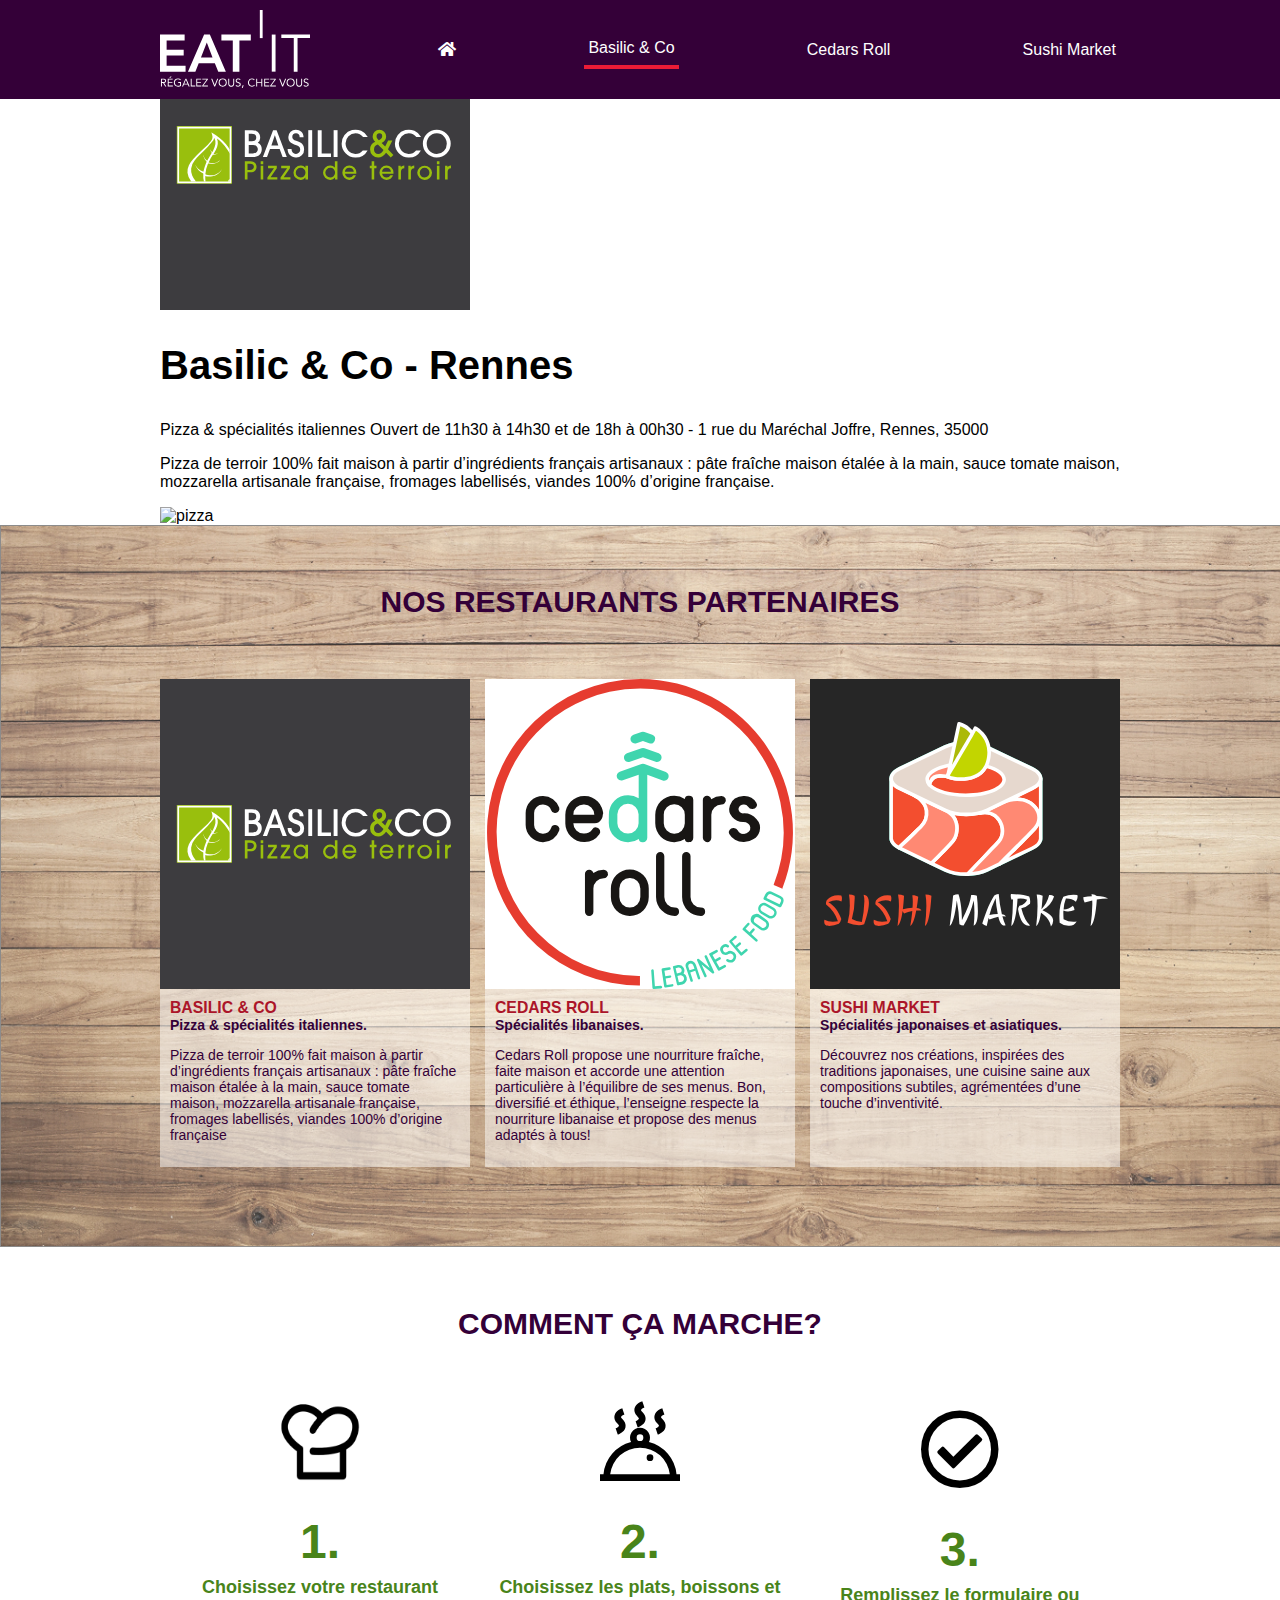
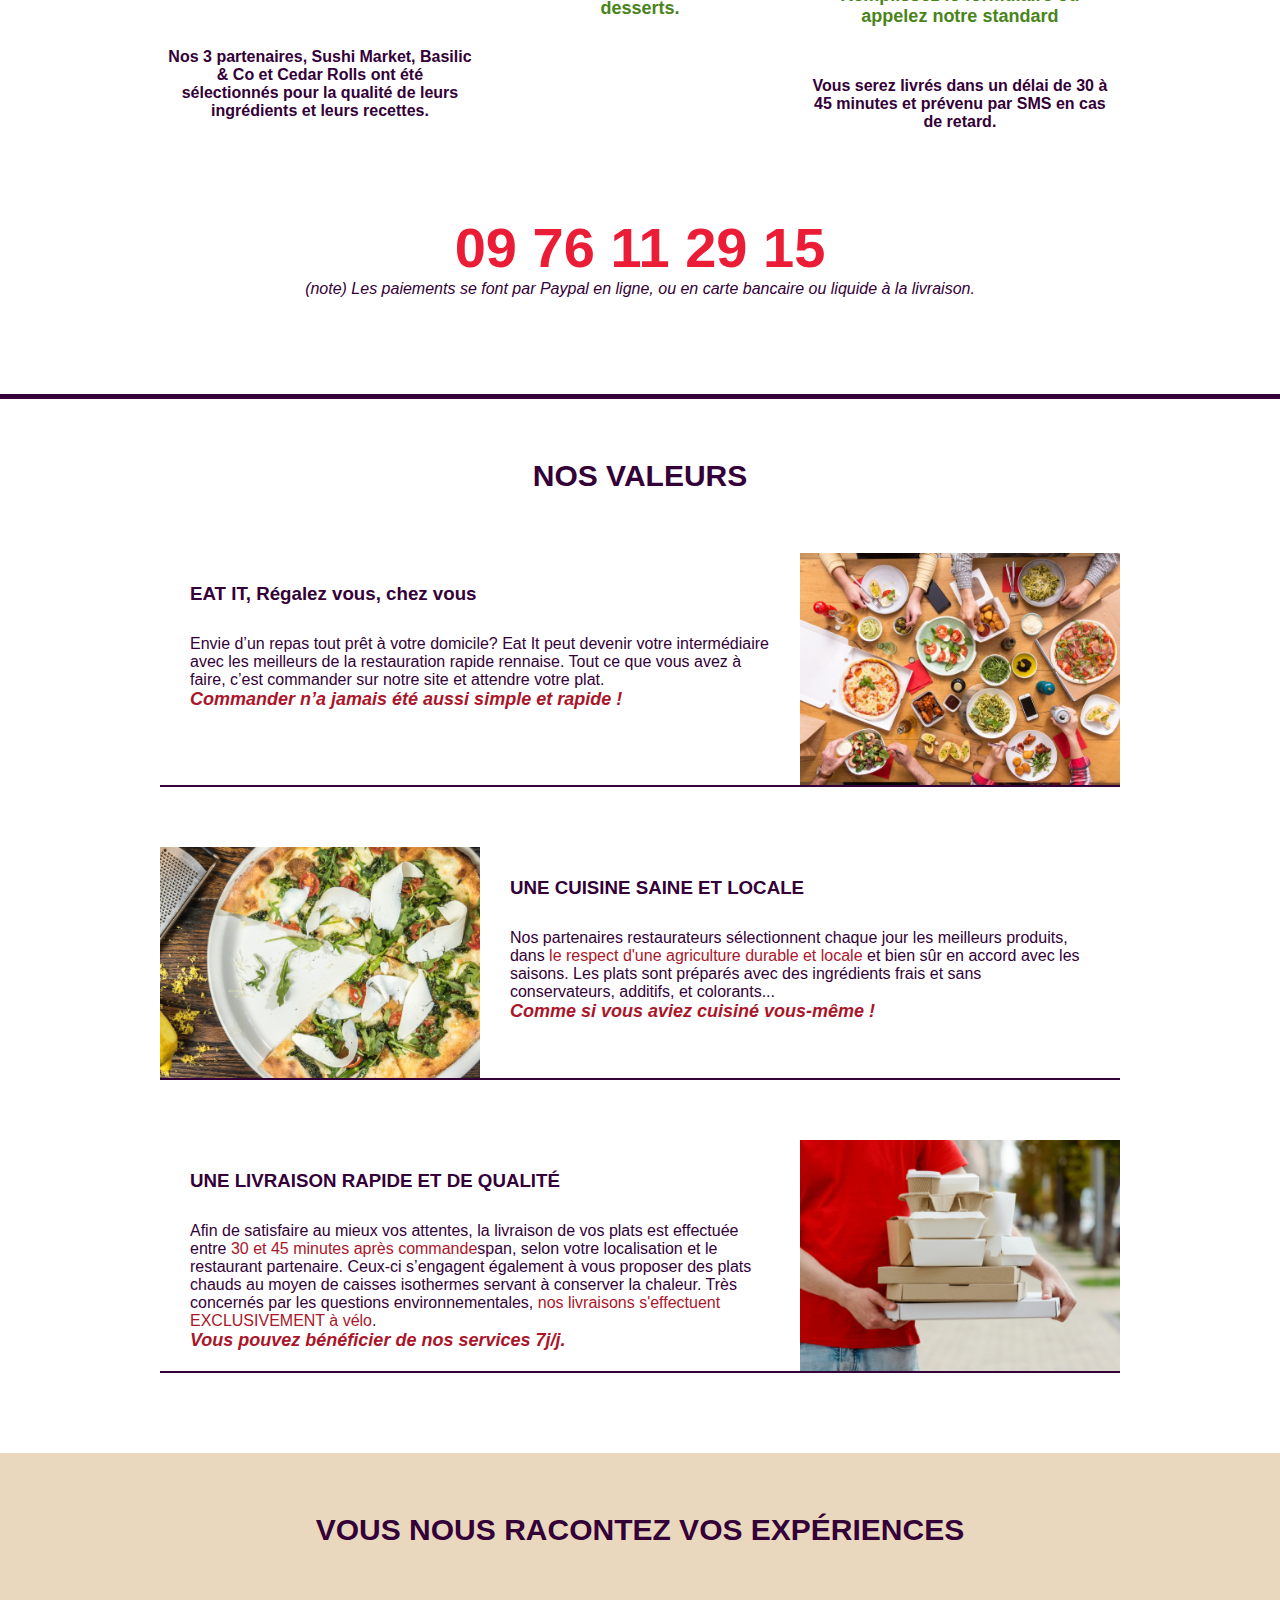
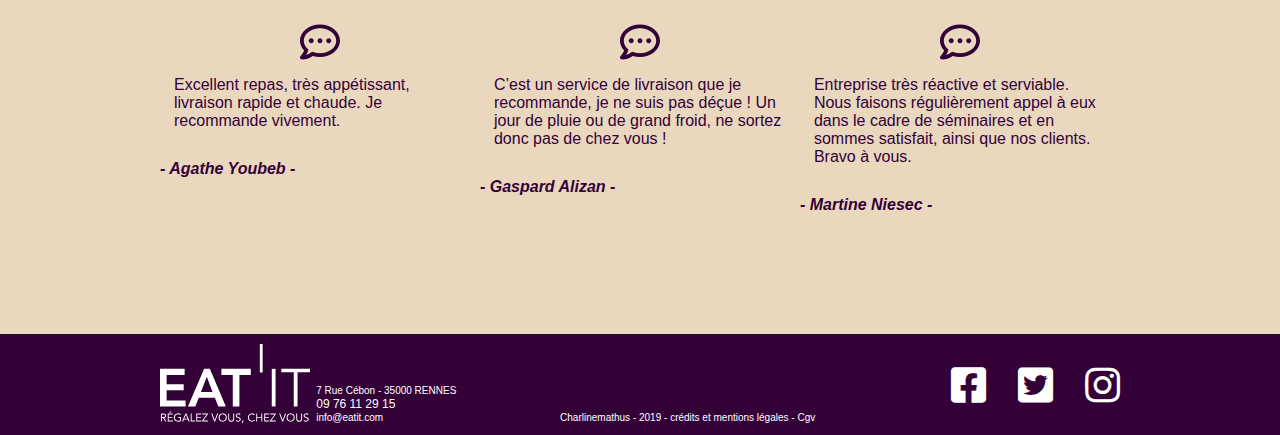
==== resto1.html @ 23b6b233 "début intégration page resto1" ====
<!DOCTYPE html>
<html lang="fr">
<head>
  <meta charset="UTF-8">
  <meta name="viewport" content="width=device-width, initial-scale=1.0">
  <meta http-equiv="X-UA-Compatible" content="ie=edge">
  <link rel="stylesheet" href="css/styles.css">
  <link rel="stylesheet" href="https://use.fontawesome.com/releases/v5.8.1/css/all.css">
  <title>Basilic & Co</title>
</head>

<body>
  <!-- HEADER ================================================================================================================-->
  <header class="page_header">

    <!-- navigation principale -------------------------------------------------------------------------------------------------->
    <nav class="main_nav"> 

        <ul class="container">
          <li><div class="logo_navbar"><a href="index.html" class="logo_header"><img src="images/logo_white.svg" alt="logo_eat_it"></a></div></li>
          <li><a href="index.html"><i class="fas fa-home fa-1x"></i></a></li>
          <li><a href="resto1.html" class="active">Basilic & Co</a></li>
          <li><a href="resto2.html">Cedars Roll</a></li>
          <li><a href="resto3.html">Sushi Market</a></li>
        </ul>
      
    </nav><!-- /main_nav -->

    <!-- slider ----------------------------------------------------------------------------------------------------------------->
    <section class="resto">

        <div class="container">
            
          <article class="presentation_resto">
            <div class="resto_title">
              <div class="resto_logo"><img src="images/logo_bCo.svg" alt="logo Basilic & Co"></div>
              <h2>Basilic & Co - Rennes</h2>
            </div>

            <div class="notation">
              
            </div>

            <div class="resto_txt">
              <p>Pizza & spécialités italiennes 
                  Ouvert de 11h30 à 14h30 et de 18h à 00h30 -
                  1 rue du Maréchal Joffre, Rennes, 35000
              </p>

              <p>Pizza de terroir 100% fait maison à partir d’ingrédients français artisanaux : 
                pâte fraîche maison étalée à la main, sauce tomate maison, mozzarella artisanale française, 
                fromages labellisés, viandes 100% d’origine française.
              </p>
            </div>
          </article>


          <div class="resto_img">
            <img src="images/resto1.jpg" alt="pizza">
          </div><!--/resto_img-->


        </div><!--/container-->

    </section><!--/slider-->

  </header><!--/page_header-->


  <!-- MAIN =====================================================================================================================-->
  <main>


    <!-- nos restaurants partenaires ------------------------------------------------------------------------------------------->
    <section class="partenaires">

      <div class="container">
        <h1>Nos restaurants partenaires</h1>

        <div class="partenaires_list">
          <div class="resto bCo"><!-- BasilicCo -->
            <div class="logo logo_bCo"><a href="resto1.html"><img src="images/logo_bCo.svg" alt="logo BasilicCo" title="Découvrez Basilic & Co"></div></a> <!-- je crée une div qui contient l'image du logo car img en svg, donc pas de dimensions propores à elle / image cliquable lien vers page resto -->
            <div class="txt">
              <a href="resto1.html">Basilic & Co</a>
              <p>Pizza & spécialités italiennes.</p>
              <p>Pizza de terroir 100% fait maison à partir d’ingrédients français artisanaux : pâte fraîche maison étalée à la main, sauce tomate maison, mozzarella artisanale française, fromages labellisés, viandes 100% d’origine française</p>
            </div><!--/txt-->
          </div><!--/bCo-->
          

          <div class="resto cRoll"><!-- Cedar Rolls -->
            <div class="logo logo_cRoll"><a href="resto2.html"><img src="images/logo_cRoll.svg" alt="logo Cedar Roll" title="Découvrez Cedars Roll" widht="310" height="310"></div></a> <!-- je force l'image a une taille car elle est un tout petit peu plus petite -->
            <div class="txt">
              <a href="resto2.html">Cedars Roll</a>
              <p>Spécialités libanaises.</p>
              <p>Cedars Roll propose une nourriture fraîche, faite maison et accorde une attention particulière à l’équilibre de ses menus. Bon, diversifié et éthique, l’enseigne respecte la nourriture libanaise et propose des menus adaptés à tous!</p>
            </div><!--/txt-->
          </div><!--/cRoll-->
          

          <div class="resto sMarket"><!-- Sushi Market -->
            <div class="logo logo_sMarket"><a href="resto3.html"><img src="images/logo_sMarket.svg" alt="logo Sushi Market" title="Découvrez Sushi Market"></div></a>
            <div class="txt">
              <a href="resto3.html">Sushi Market</a>
              <p>Spécialités japonaises et asiatiques.</p>
              <p>Découvrez nos créations, inspirées des traditions japonaises, une cuisine saine aux compositions subtiles, agrémentées d’une touche d’inventivité.</p>
            </div><!--/txt-->
          </div><!--/sMarket-->

        </div><!--/partenaires_list-->

      </div><!--/container-->
    </section><!--/partenaires-->


    <!-- Procédure commande ---------------------------------------------------------------------------------------------------->
    <section class="process">

      <div class="container">
        <h1>Comment ça marche?</h1>

        <div class="etape_process">
          <div class="etape"><!-- étape 1 -->
              <img src="images/choix_resto.png">
              <p>1.</p> 
              <p>Choisissez votre restaurant</p>
              <p>Nos 3 partenaires, Sushi Market, Basilic & Co et Cedar Rolls ont été sélectionnés pour la qualité 
                de leurs ingrédients et leurs recettes.
              </p>
          </div>

          <div class="etape"><!-- étape 2 -->
            <div class="icone_repas"><img src="images/choix_repas.svg"></div> <!-- je crée une div pour y insérer l'icone car .svg et donc pas de dimension -->
            <p>2.</p> 
            <p>Choisissez les plats, boissons et desserts.</p>
          </div>

          <div class="etape"><!-- étape 3 -->
            <i class="far fa-check-circle fa-5x"></i> <!-- insertion d'une icone (grossie 4x) depuis le site font awsome -->
            <p>3.</p> 
            <p>Remplissez le formulaire ou appelez notre standard</p>
            <p>Vous serez livrés dans un délai de 30 à 45 minutes et prévenu par SMS en cas de retard.</p>
          </div>
        </div><!--/etape_process-->

        <h2>09 76 11 29 15</h2>
        <p class="note">(note) Les paiements se font par Paypal en ligne, ou en carte bancaire ou liquide à la livraison.</p>

      </div><!--/container-->
    </section><!--/process-->


  <!-- présentation de nos valeurs ---------------------------------------------------------------------------------------------->
  <section class="presentation container">

      <h1>Nos Valeurs</h1>

      <article class="valeur">
        <div class="txt">
          <h3>Eat it, <span>Régalez vous, chez vous</span></h3>
          <p><span class="color"></span>Envie d’un repas tout prêt à votre domicile?</span>
            Eat It peut devenir votre intermédiaire avec les meilleurs de la restauration rapide rennaise. 
            Tout ce que vous avez à faire, c’est commander sur notre site et attendre votre plat.
          </p>
          
          <p class="color italic">Commander n’a jamais été aussi simple et rapide !</p>
        </div>
        <img src="images/img_valeur1.jpg" alt="repas entre amis">
      </article><!-- /valeur -->

      <article class="valeur">
        <img src="images/img_valeur2.jpg" alt="pizza">
        <div class="txt">
          <h3>Une cuisine saine et locale</h3>
          <p>Nos partenaires restaurateurs sélectionnent chaque jour les meilleurs produits, dans <span class="color">le respect 
            d'une agriculture durable et locale</span> et bien sûr en accord avec les saisons.
            Les plats sont préparés avec des <span clas="color">ingrédients frais et sans conservateurs</span>, additifs, et colorants... 
          </p>
          
          <p class="color italic">Comme si vous aviez cuisiné vous-même !</p>
        </div>
      </article><!--/valeur -->

      <article class="valeur">
        <div class="txt">
          <h3>Une livraison rapide et de qualité</h3>
          <p>Afin de satisfaire au mieux vos attentes, la livraison de vos plats est effectuée entre <span class="color">30 et 45 minutes 
            après commande</span>span, selon votre localisation et le restaurant partenaire. Ceux-ci s’engagent également à vous 
            proposer des plats chauds au moyen de caisses isothermes servant à conserver la chaleur.
            Très concernés par les questions environnementales, <span class="color">nos livraisons s'effectuent EXCLUSIVEMENT à vélo</span>.
          </p>

          <p class="color italic">Vous pouvez bénéficier de nos services 7j/j.</p>
        </div>
        <img src="images/img_valeur3.jpg" alt="livreur">
      </article><!--/valeur -->

    </section><!--/presentation -->


    <!-- témoignages -------------------------------------------------------------------------------------------------------------->
    <section class="temoignages">

      <div class="container">
        <h1>Vous nous racontez vos expériences</h1>

        <article class="temoignages_article">
            <blockquote>
              <div class="icone_bulle"></div>
              <p>Excellent repas, très appétissant, livraison rapide et chaude. Je recommande vivement.</p>
              <cite>- Agathe Youbeb -</cite>
            </blockquote>
    
            <blockquote>
              <div class="icone_bulle"></div>
              <p>C’est un service de livraison que je recommande, je ne suis pas déçue ! Un jour de pluie 
                ou de grand froid, ne sortez donc pas de chez vous !</p>
              <cite> - Gaspard Alizan -</cite>
            </blockquote>
            
            <blockquote>
              <div class="icone_bulle"></div>
              <p>Entreprise très réactive et serviable. Nous faisons régulièrement appel à eux dans le cadre 
                de séminaires et en sommes satisfait, ainsi que nos clients. Bravo à vous.</p>
              <cite>- Martine Niesec -</cite>
            </blockquote>
        </article><!--/temoignages_article -->

      </div><!--/container-->  
    </section><!--/temoignages -->

  </main>


  <!-- FOOTER =====================================================================================================================-->
  <footer class="page_footer">
    <div class="container">
    
        <div class="footer_logo">
          <div class="logo_navbar"><a href="index.html" class="logo_footer"><img src="images/logo_white.svg" alt="logo_eat_it"></a></div>
          <div class="logo_txt">
            <p>7 Rue Cébon - 35000 RENNES</p>
            <p>09 76 11 29 15</p>
            <p>info@eatit.com</p>
          </div>
        </div>
  
        <p>Charlinemathus - 2019 - <a>crédits</a> et <a>mentions légales</a> - <a>Cgv</a></p>

        <nav class="footer_nav">
          <ul>
            <li><a href="#" target="blank" class="btn_rs bnt_fb" title="notre page Facebook">Facebook<i class="fab fa-facebook-square fa-2x"></i></a></li>
            <li><a href="#" target="blank" class="btn_rs bnt_tw" title="notre page Twitter">Twitter<i class="fab fa-twitter-square fa-2x"></i></a></li>
            <li><a href="#" target="blank" class="btn_rs bnt_inst" title="notre page Insta">Instagram<i class="fab fa-instagram fa-2x"></i></a></li>
          </ul>
        </nav><!--/footer_nav -->
      
    </div><!--/container-->
  </footer>

  
</body>
</html>
---- css/styles.css ----
/* -------------------------------- FEUILLE DE STYLE --------------------------------- */



/* COMMON ============================================================================================================================ */
*{ 
  box-sizing: border-box; /* pour tous les selecteurs, je veux que la taille de mes boites comprennent la bordure ET le padding -> car sinon, le padding s'AJOUTE à la taille initiale de boite */
}


body {
  margin: 0; /* j'enlève toutes les marges que le navigateur peut me mettre par défaut */
  font-family: 'Trebuchet MS', sans-serif;
}


.container {
  width: 960px;
  margin: 0 auto;
}


h1, h3 {
  text-transform: uppercase;
  color: #340038;
}


h1 {
margin-top: 0;
font-size: 1.875rem; /* 16px <=> 1rem */
text-align: center;
margin-bottom: 60px;
}


h2 {
  font-size: 2.5rem;
  font-weight: bold;
}


a
{
  display: inline-block;
  text-decoration: none;
  cursor: pointer;
}


img {
  display:block;
}


ul {
  list-style: none;
  margin: 0;
  padding: 0;
}




/* HEADER ============================================================================================================================ */
header {
  display: flex;
  flex-direction: column;
}


/* main_nav --------------------------------------------------------------------------------------*/

.main_nav {
  padding: 10px 0; /* padding de 30 en haut et en bas et 0 à gauche et droite */
  background-color: #340038;
  position: fixed; /* navbar fixe au scroll vertical */
  top:0; /* position de la fixation de la navbar, en haut */
  width: 100%; /* prend toute la largeur disponible */
  z-index: 100; /* je veux m'assurer que les autres éléments passent bien "dessous" */
  
}


.main_nav .container {
  display:flex;
  justify-content: space-between;
  align-items: center;
}

.main_nav ul {
  display: flex;
}


.main_nav ul a {
  display: inline-block;
  padding: 0.5rem 0.25rem; /* permet d'augmenter la zone de réaction pour le clic-utilisateur */
  font-size: 1rem;
  color: #ffffff;
}


.logo_navbar a.logo_header {
  margin-left: 0px;
}


.main_nav ul a.active, .main_nav ul a:hover { /* état de bouton actif de la page puis au survol */
  border-bottom: 4px solid #EB1C36; 
}


.logo_navbar a.logo_header:hover {
  border-bottom: 0;
}


.main_nav .logo_navbar { /* je donne une dimension à ma div pour accueillir le logo en .svg */
  width: 150px;
  height: 79px;
}


.main_nav .logo_navbar a {
  padding: 0;
}


.fas fa-home {  /* import de l'icone "home" depuis site front awsome */
  color: #ffffff;
}


/* slider --------------------------------------------------------------------------------------------------*/

.slide {
  position: relative; 
  
}


.slide_img img { 
  width: 100%; /* on demande à l'image de s'étendre dans sa boite */
} 


.slide_title {
  position: absolute; /* je fais passer mon texte SUR l'image contenu dans le .slide */
  top: 250px;
  width: 100%;
}


.slide_title h1 {
  margin-bottom: 0;
  font-size: 2.2em;
  color: #EB1C36;
}


.slide_title .title {
  width: 50%;
  background: #ffffff;
  margin-left: auto;
  padding: 4.43rem 6.875rem;
}


/* section nos partenaires -------------------------------------------------------------------------------- */ 

.partenaires {
  background: url(../images/bg_resto.jpg) no-repeat;
  background-size: cover;
  padding-top: 60px;
  padding-bottom: 80px;
}


.partenaires .partenaires_list {
  display: flex;
  justify-content: space-between;
}


.partenaires .resto {
  display: flex;
  flex-direction: column;
}


.partenaires .logo_cRoll {
  background-color: #ffffff;
  text-align: center;
}


.partenaires .logo { /* je donne une dimension aux div qui accueillent les logo en .svg */
  width: 310px;
  height: 310px;
}


.partenaires .txt {
  background-color: #ffffff80;
  width: 310px;
  padding: 10px;
  color: #340038;
  font-size: 0.875em;
  flex-grow: 1;
}


.partenaires .txt a {
  text-transform: uppercase;
  color: #AB1529;
  font-weight: bold;
  font-size: 1.125em;
}


.partenaires .txt p:nth-of-type(1) {
  margin-top: 0;
  font-weight: bold;
}



/* Procédure de commande ---------------------------------------------------------------------------------- */

.process {
  padding-top: 60px;
  padding-bottom: 80px;
  text-align: center;
  border-bottom: 5px solid #340038;
}


.etape {
  flex-basis: 33.33%;
  display: flex;
  flex-direction: column;
  align-items: center;
}


.etape:nth-of-type(3) {
  padding-top: 0.5rem;
}


.etape_process {
  display: flex;
}


.etape img { /* je donne une dimension aux div qui accueillent les icones de process */
  width: 80px;
  height: 80px;
}


.etape p {
  font-weight: bold;
  color: #49841A;
  padding: 0.5rem;
  text-align: center;
}


.etape p:nth-of-type(1) {
  margin-top: 25px;
  margin-bottom:0;
  padding-bottom:0;
  font-size: 3em;
}


.etape p:nth-of-type(2) {
  margin-top:0;
  font-size: 1.125em;
}


.etape p:nth-of-type(3) {
  font-size: 1em;
  color: #340038;
}
  

.process h2 {
  font-size: 3.5em;
  color: #EB1C36;
  margin-top: 60px;
  margin-bottom: 0;
}

.process .note {
  margin-top: 0;
  font-style: italic;
  color:#340038;
}


/* section présentation ------------------------------------------------------------------------------------ */

.presentation {
  padding-top: 60px;
  padding-bottom: 80px;
}


.presentation article {
  display:flex;
  border-bottom: 2px solid #340038;
  margin-top: 60px;
}


.presentation article img {
  width: 33.33%;
}


.presentation article p , .presentation article h3 {
  padding: 1.875rem 1.875rem 0 1.875rem;
  color: #340038;
  margin: 0;
}


.presentation article p:nth-of-type(2) {
  padding-top: 0;
}


.presentation h3 span {
  text-transform: initial;
}


.presentation .valeur .color {
  color: #AB1529;
}


.presentation .valeur .italic {
  font-size: 1.125em;
  font-style: italic;
  font-weight: bold;
}


/* section temoignages ---------------------------------------------------------------------------------------- */

.temoignages {
  background-color: #E9D8BE;
  padding-top: 60px;
  padding-bottom: 120px;
}


.temoignages h1 {
  margin-bottom: 75px;
}


.temoignages .temoignages_article {
  display: flex;
}


.temoignages blockquote {
  flex-basis: 33.33%;
  margin: 0;
  color: #340038;
}


.temoignages_article p {
  margin-top: 0;
  padding: 0.875rem;
}


.temoignages cite {
  font-style: italic;
  font-weight: bold;
}


.icone_bulle { /* je donne une dimension à mes div qui accueillent les icones */
  width: 40px;
  height: 40px;
  background-image: url(../images/icone_bulle.svg);
  margin: 0 auto;
}


/* FOOTER =========================================================================================================================-- */

.page_footer {
  background-color: #340038;
  width: 100%;
  padding-top: 10px;
  padding-bottom: 10px;
}


.page_footer .container {
  display:flex;
  justify-content: space-between;
  align-items: center;
  color: #ffffff;
  font-size: 0.625em;
}


.footer_logo {
  display: flex;
  align-items: flex-end;
}


.logo_txt {
  padding-left: 0.625em;
}


.logo_txt p:nth-of-type(1) {
  margin-bottom: 0.075rem;
}

.logo_txt p:nth-of-type(2) {
  font-size: 1.2em;
  margin-top: 0.075rem;
  margin-bottom: 0.075rem;
}


.footer_nav {
  display: flex;
}


.page_footer .container p{
  margin-bottom: 0.075rem;
  margin-top: auto;
}


.footer_nav ul {
  display: flex;
  justify-content: space-between;
}


.footer_nav ul a {
  font-size: 0;
  color: #340038;
}

.footer_nav ul i{
  font-size: 2.5rem;
  color: #ffffff;
  margin-left: 2rem;
}
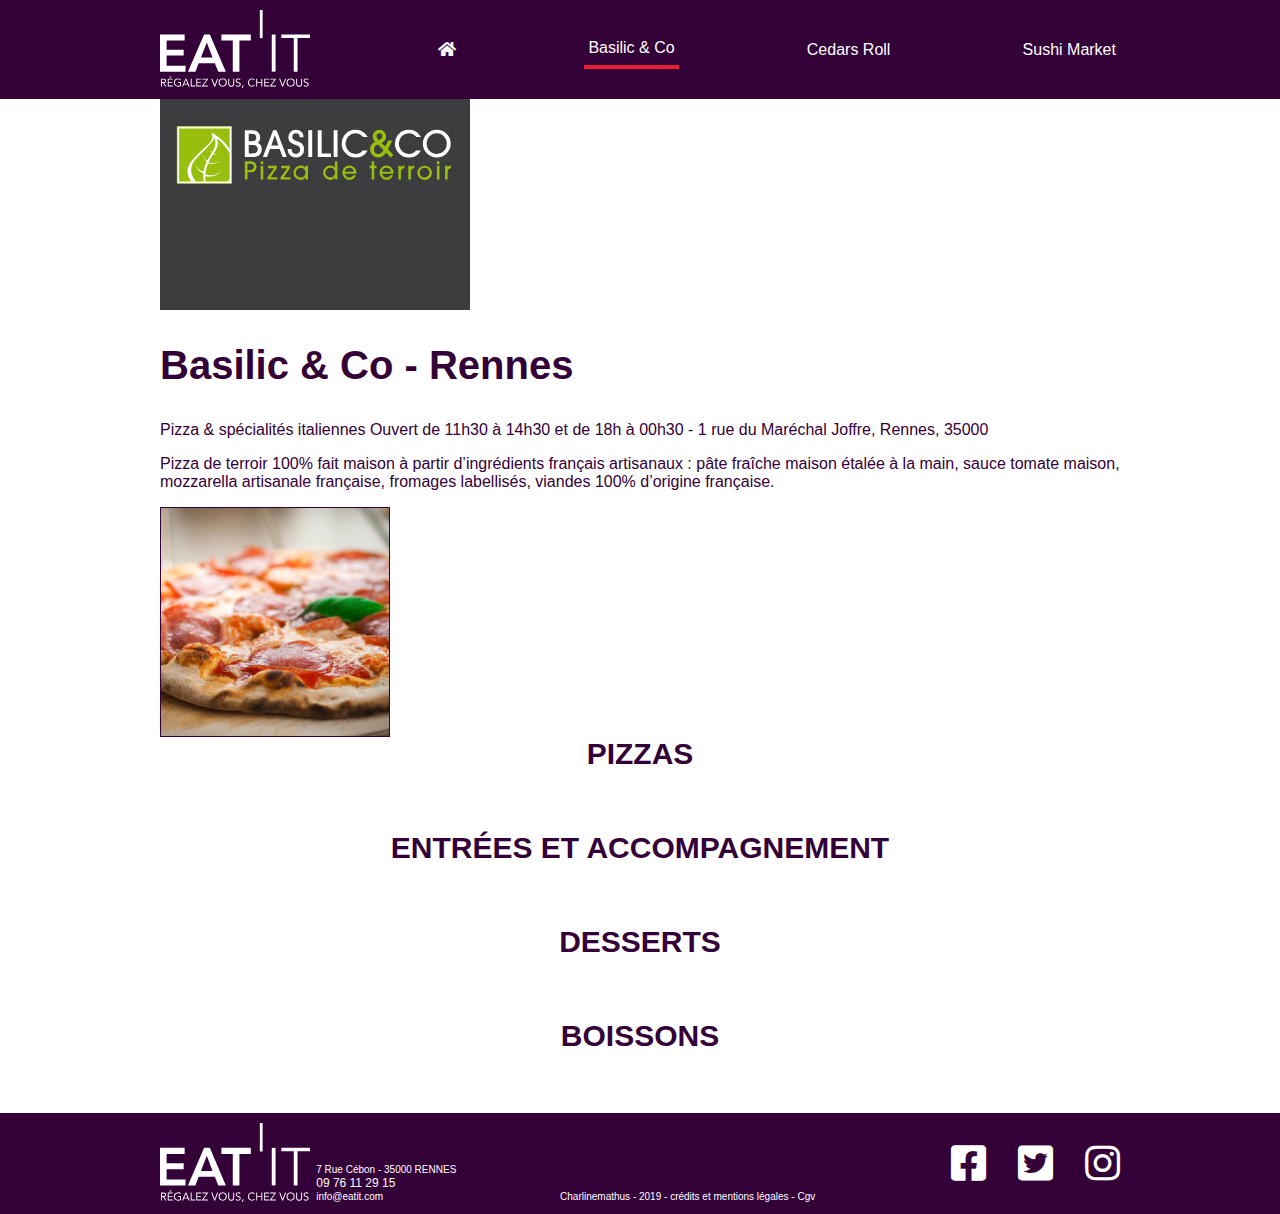
==== commit 3d101187: "ajout d'un padding-top de 99pxpour décaler l'image de mon header car la navbar passe par dessus et d" ====
--- a/resto1.html
+++ b/resto1.html
@@ -26,7 +26,7 @@
       
     </nav><!-- /main_nav -->
 
-    <!-- slider ----------------------------------------------------------------------------------------------------------------->
+    <!-- resto ----------------------------------------------------------------------------------------------------------------->
     <section class="resto">
 
         <div class="container">
@@ -38,7 +38,13 @@
             </div>
 
             <div class="notation">
-              
+              <ul>
+                <li><div class="cercle"></div></li>
+                <li><div class="cercle"></div></li>
+                <li><div class="cercle"></div></li>
+                <li><div class="cercle"></div></li>
+                <li><div class="cercle"></div></li>
+              </ul>
             </div>
 
             <div class="resto_txt">
@@ -56,13 +62,13 @@
 
 
           <div class="resto_img">
-            <img src="images/resto1.jpg" alt="pizza">
+            <img src="images/img_resto1.jpg" alt="pizza">
           </div><!--/resto_img-->
 
 
         </div><!--/container-->
 
-    </section><!--/slider-->
+    </section><!--/resto-->
 
   </header><!--/page_header-->
 
@@ -71,161 +77,47 @@
   <main>
 
 
-    <!-- nos restaurants partenaires ------------------------------------------------------------------------------------------->
-    <section class="partenaires">
+    <!-- pizzas ------------------------------------------------------------------------------------------->
+    <section class="menus">
 
       <div class="container">
-        <h1>Nos restaurants partenaires</h1>
+        <h1>Pizzas</h1>
 
-        <div class="partenaires_list">
-          <div class="resto bCo"><!-- BasilicCo -->
-            <div class="logo logo_bCo"><a href="resto1.html"><img src="images/logo_bCo.svg" alt="logo BasilicCo" title="Découvrez Basilic & Co"></div></a> <!-- je crée une div qui contient l'image du logo car img en svg, donc pas de dimensions propores à elle / image cliquable lien vers page resto -->
-            <div class="txt">
-              <a href="resto1.html">Basilic & Co</a>
-              <p>Pizza & spécialités italiennes.</p>
-              <p>Pizza de terroir 100% fait maison à partir d’ingrédients français artisanaux : pâte fraîche maison étalée à la main, sauce tomate maison, mozzarella artisanale française, fromages labellisés, viandes 100% d’origine française</p>
-            </div><!--/txt-->
-          </div><!--/bCo-->
-          
-
-          <div class="resto cRoll"><!-- Cedar Rolls -->
-            <div class="logo logo_cRoll"><a href="resto2.html"><img src="images/logo_cRoll.svg" alt="logo Cedar Roll" title="Découvrez Cedars Roll" widht="310" height="310"></div></a> <!-- je force l'image a une taille car elle est un tout petit peu plus petite -->
-            <div class="txt">
-              <a href="resto2.html">Cedars Roll</a>
-              <p>Spécialités libanaises.</p>
-              <p>Cedars Roll propose une nourriture fraîche, faite maison et accorde une attention particulière à l’équilibre de ses menus. Bon, diversifié et éthique, l’enseigne respecte la nourriture libanaise et propose des menus adaptés à tous!</p>
-            </div><!--/txt-->
-          </div><!--/cRoll-->
-          
-
-          <div class="resto sMarket"><!-- Sushi Market -->
-            <div class="logo logo_sMarket"><a href="resto3.html"><img src="images/logo_sMarket.svg" alt="logo Sushi Market" title="Découvrez Sushi Market"></div></a>
-            <div class="txt">
-              <a href="resto3.html">Sushi Market</a>
-              <p>Spécialités japonaises et asiatiques.</p>
-              <p>Découvrez nos créations, inspirées des traditions japonaises, une cuisine saine aux compositions subtiles, agrémentées d’une touche d’inventivité.</p>
-            </div><!--/txt-->
-          </div><!--/sMarket-->
-
-        </div><!--/partenaires_list-->
-
+        
       </div><!--/container-->
     </section><!--/partenaires-->
 
 
-    <!-- Procédure commande ---------------------------------------------------------------------------------------------------->
-    <section class="process">
+    <!-- entrees et accompagnements ---------------------------------------------------------------------------------------------------->
+    <section class="accompagnements">
 
       <div class="container">
-        <h1>Comment ça marche?</h1>
+        <h1>Entrées et accompagnement</h1>
 
-        <div class="etape_process">
-          <div class="etape"><!-- étape 1 -->
-              <img src="images/choix_resto.png">
-              <p>1.</p> 
-              <p>Choisissez votre restaurant</p>
-              <p>Nos 3 partenaires, Sushi Market, Basilic & Co et Cedar Rolls ont été sélectionnés pour la qualité 
-                de leurs ingrédients et leurs recettes.
-              </p>
-          </div>
-
-          <div class="etape"><!-- étape 2 -->
-            <div class="icone_repas"><img src="images/choix_repas.svg"></div> <!-- je crée une div pour y insérer l'icone car .svg et donc pas de dimension -->
-            <p>2.</p> 
-            <p>Choisissez les plats, boissons et desserts.</p>
-          </div>
-
-          <div class="etape"><!-- étape 3 -->
-            <i class="far fa-check-circle fa-5x"></i> <!-- insertion d'une icone (grossie 4x) depuis le site font awsome -->
-            <p>3.</p> 
-            <p>Remplissez le formulaire ou appelez notre standard</p>
-            <p>Vous serez livrés dans un délai de 30 à 45 minutes et prévenu par SMS en cas de retard.</p>
-          </div>
-        </div><!--/etape_process-->
-
-        <h2>09 76 11 29 15</h2>
-        <p class="note">(note) Les paiements se font par Paypal en ligne, ou en carte bancaire ou liquide à la livraison.</p>
-
+        
       </div><!--/container-->
     </section><!--/process-->
 
 
-  <!-- présentation de nos valeurs ---------------------------------------------------------------------------------------------->
-  <section class="presentation container">
+  <!-- desserts ---------------------------------------------------------------------------------------------->
+    <section class="desserts">
+      
+      <div class="container">
+        <h1>Desserts</h1>
 
-      <h1>Nos Valeurs</h1>
-
-      <article class="valeur">
-        <div class="txt">
-          <h3>Eat it, <span>Régalez vous, chez vous</span></h3>
-          <p><span class="color"></span>Envie d’un repas tout prêt à votre domicile?</span>
-            Eat It peut devenir votre intermédiaire avec les meilleurs de la restauration rapide rennaise. 
-            Tout ce que vous avez à faire, c’est commander sur notre site et attendre votre plat.
-          </p>
-          
-          <p class="color italic">Commander n’a jamais été aussi simple et rapide !</p>
-        </div>
-        <img src="images/img_valeur1.jpg" alt="repas entre amis">
-      </article><!-- /valeur -->
-
-      <article class="valeur">
-        <img src="images/img_valeur2.jpg" alt="pizza">
-        <div class="txt">
-          <h3>Une cuisine saine et locale</h3>
-          <p>Nos partenaires restaurateurs sélectionnent chaque jour les meilleurs produits, dans <span class="color">le respect 
-            d'une agriculture durable et locale</span> et bien sûr en accord avec les saisons.
-            Les plats sont préparés avec des <span clas="color">ingrédients frais et sans conservateurs</span>, additifs, et colorants... 
-          </p>
-          
-          <p class="color italic">Comme si vous aviez cuisiné vous-même !</p>
-        </div>
-      </article><!--/valeur -->
-
-      <article class="valeur">
-        <div class="txt">
-          <h3>Une livraison rapide et de qualité</h3>
-          <p>Afin de satisfaire au mieux vos attentes, la livraison de vos plats est effectuée entre <span class="color">30 et 45 minutes 
-            après commande</span>span, selon votre localisation et le restaurant partenaire. Ceux-ci s’engagent également à vous 
-            proposer des plats chauds au moyen de caisses isothermes servant à conserver la chaleur.
-            Très concernés par les questions environnementales, <span class="color">nos livraisons s'effectuent EXCLUSIVEMENT à vélo</span>.
-          </p>
-
-          <p class="color italic">Vous pouvez bénéficier de nos services 7j/j.</p>
-        </div>
-        <img src="images/img_valeur3.jpg" alt="livreur">
-      </article><!--/valeur -->
+      
+       </div> 
 
     </section><!--/presentation -->
 
 
-    <!-- témoignages -------------------------------------------------------------------------------------------------------------->
-    <section class="temoignages">
+    <!-- boissons -------------------------------------------------------------------------------------------------------------->
+    <section class="boissons">
 
       <div class="container">
-        <h1>Vous nous racontez vos expériences</h1>
+        <h1>Boissons</h1>
 
-        <article class="temoignages_article">
-            <blockquote>
-              <div class="icone_bulle"></div>
-              <p>Excellent repas, très appétissant, livraison rapide et chaude. Je recommande vivement.</p>
-              <cite>- Agathe Youbeb -</cite>
-            </blockquote>
-    
-            <blockquote>
-              <div class="icone_bulle"></div>
-              <p>C’est un service de livraison que je recommande, je ne suis pas déçue ! Un jour de pluie 
-                ou de grand froid, ne sortez donc pas de chez vous !</p>
-              <cite> - Gaspard Alizan -</cite>
-            </blockquote>
-            
-            <blockquote>
-              <div class="icone_bulle"></div>
-              <p>Entreprise très réactive et serviable. Nous faisons régulièrement appel à eux dans le cadre 
-                de séminaires et en sommes satisfait, ainsi que nos clients. Bravo à vous.</p>
-              <cite>- Martine Niesec -</cite>
-            </blockquote>
-        </article><!--/temoignages_article -->
-
+        
       </div><!--/container-->  
     </section><!--/temoignages -->
 
--- a/css/styles.css
+++ b/css/styles.css
@@ -27,16 +27,17 @@
 
 
 h1 {
-margin-top: 0;
-font-size: 1.875rem; /* 16px <=> 1rem */
-text-align: center;
-margin-bottom: 60px;
+  margin-top: 0;
+  font-size: 1.875rem; /* 16px <=> 1rem */
+  text-align: center;
+  margin-bottom: 60px;
 }
 
 
 h2 {
   font-size: 2.5rem;
   font-weight: bold;
+  color: #340038;
 }
 
 
@@ -59,7 +60,9 @@
   padding: 0;
 }
 
-
+p {
+  color: #340038;
+}
 
 
 /* HEADER ============================================================================================================================ */
@@ -134,6 +137,11 @@
 
 /* slider --------------------------------------------------------------------------------------------------*/
 
+.slider {
+  padding-top:99px; /* permets de "rattrapper" la hauteur de l'image cachée par la navbar qui passe par dessus */
+}
+
+
 .slide {
   position: relative; 
   
@@ -191,7 +199,12 @@
 
 .partenaires .logo_cRoll {
   background-color: #ffffff;
-  text-align: center;
+}
+
+
+.partenaires .logo_cRoll img {
+  width: 310px;
+  height: 310px;
 }
 
 
@@ -446,6 +459,7 @@
 .page_footer .container p{
   margin-bottom: 0.075rem;
   margin-top: auto;
+  color: #ffffff;
 }
 
 
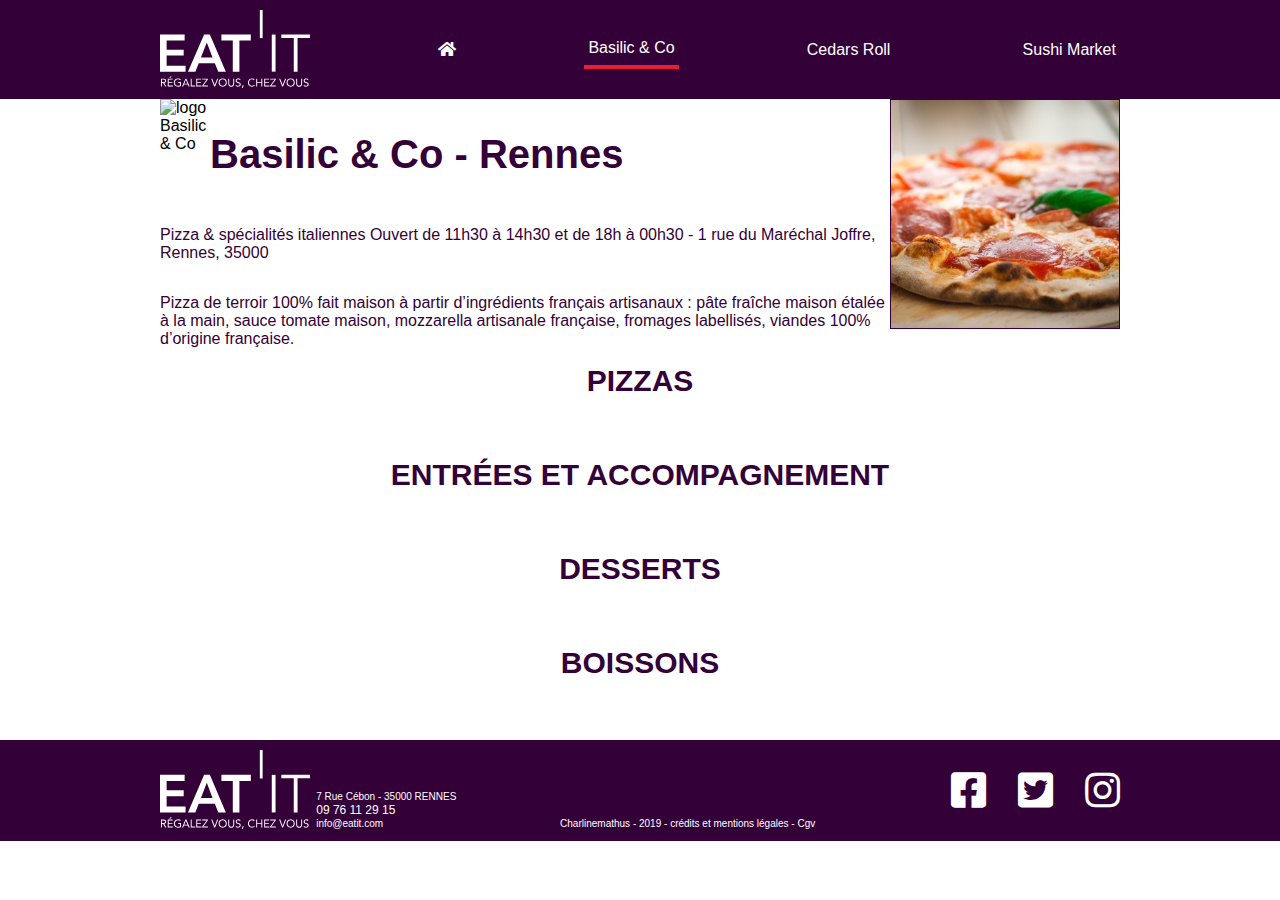
==== commit a0adf972: "création de flex box dans la presentation de mon resto1" ====
--- a/resto1.html
+++ b/resto1.html
@@ -26,14 +26,14 @@
       
     </nav><!-- /main_nav -->
 
-    <!-- resto ----------------------------------------------------------------------------------------------------------------->
-    <section class="resto">
+    <!-- restos ----------------------------------------------------------------------------------------------------------------->
+    <section class="restos">
 
         <div class="container">
             
           <article class="presentation_resto">
-            <div class="resto_title">
-              <div class="resto_logo"><img src="images/logo_bCo.svg" alt="logo Basilic & Co"></div>
+            <div class="restos_title">
+              <div class="restos_logo"><img src="images/logo_resto1.svg" alt="logo Basilic & Co"></div>
               <h2>Basilic & Co - Rennes</h2>
             </div>
 
@@ -47,7 +47,7 @@
               </ul>
             </div>
 
-            <div class="resto_txt">
+            <div class="restos_txt">
               <p>Pizza & spécialités italiennes 
                   Ouvert de 11h30 à 14h30 et de 18h à 00h30 -
                   1 rue du Maréchal Joffre, Rennes, 35000
@@ -61,7 +61,7 @@
           </article>
 
 
-          <div class="resto_img">
+          <div class="restos_img">
             <img src="images/img_resto1.jpg" alt="pizza">
           </div><!--/resto_img-->
 
--- a/css/styles.css
+++ b/css/styles.css
@@ -135,9 +135,9 @@
 }
 
 
-/* slider --------------------------------------------------------------------------------------------------*/
-
-.slider {
+/* slider (index) ---------------------------------------------------------------------------------------------*/
+
+.slider, .restos {
   padding-top:99px; /* permets de "rattrapper" la hauteur de l'image cachée par la navbar qui passe par dessus */
 }
 
@@ -175,7 +175,9 @@
 }
 
 
-/* section nos partenaires -------------------------------------------------------------------------------- */ 
+/* MAIN ===================================================================================================================== */
+
+/* section nos partenaires (index) ----------------------------------------------------------------------------- */ 
 
 .partenaires {
   background: url(../images/bg_resto.jpg) no-repeat;
@@ -239,7 +241,7 @@
 
 
 
-/* Procédure de commande ---------------------------------------------------------------------------------- */
+/* Procédure de commande (index)------------------------------------------------------------------------------ */
 
 .process {
   padding-top: 60px;
@@ -315,7 +317,7 @@
 }
 
 
-/* section présentation ------------------------------------------------------------------------------------ */
+/* section présentation (index)---------------------------------------------------------------------------------- */
 
 .presentation {
   padding-top: 60px;
@@ -364,7 +366,7 @@
 }
 
 
-/* section temoignages ---------------------------------------------------------------------------------------- */
+/* section temoignages (index)--------------------------------------------------------------------------------- */
 
 .temoignages {
   background-color: #E9D8BE;
@@ -410,7 +412,25 @@
 }
 
 
-/* FOOTER =========================================================================================================================-- */
+/* resto (page resto)------------------------------------------------------------------------------------*/
+
+.restos .container, .presentation_restos, .restos_title, .restos_txt {
+  display: flex;
+}
+
+
+.restos_txt {
+  flex-direction: column;
+  flex-basis: 66.66%;
+}
+
+
+.restos_logo {
+  width: 50px;
+  height: 50px;
+}
+
+/* FOOTER =========================================================================================================================== */
 
 .page_footer {
   background-color: #340038;
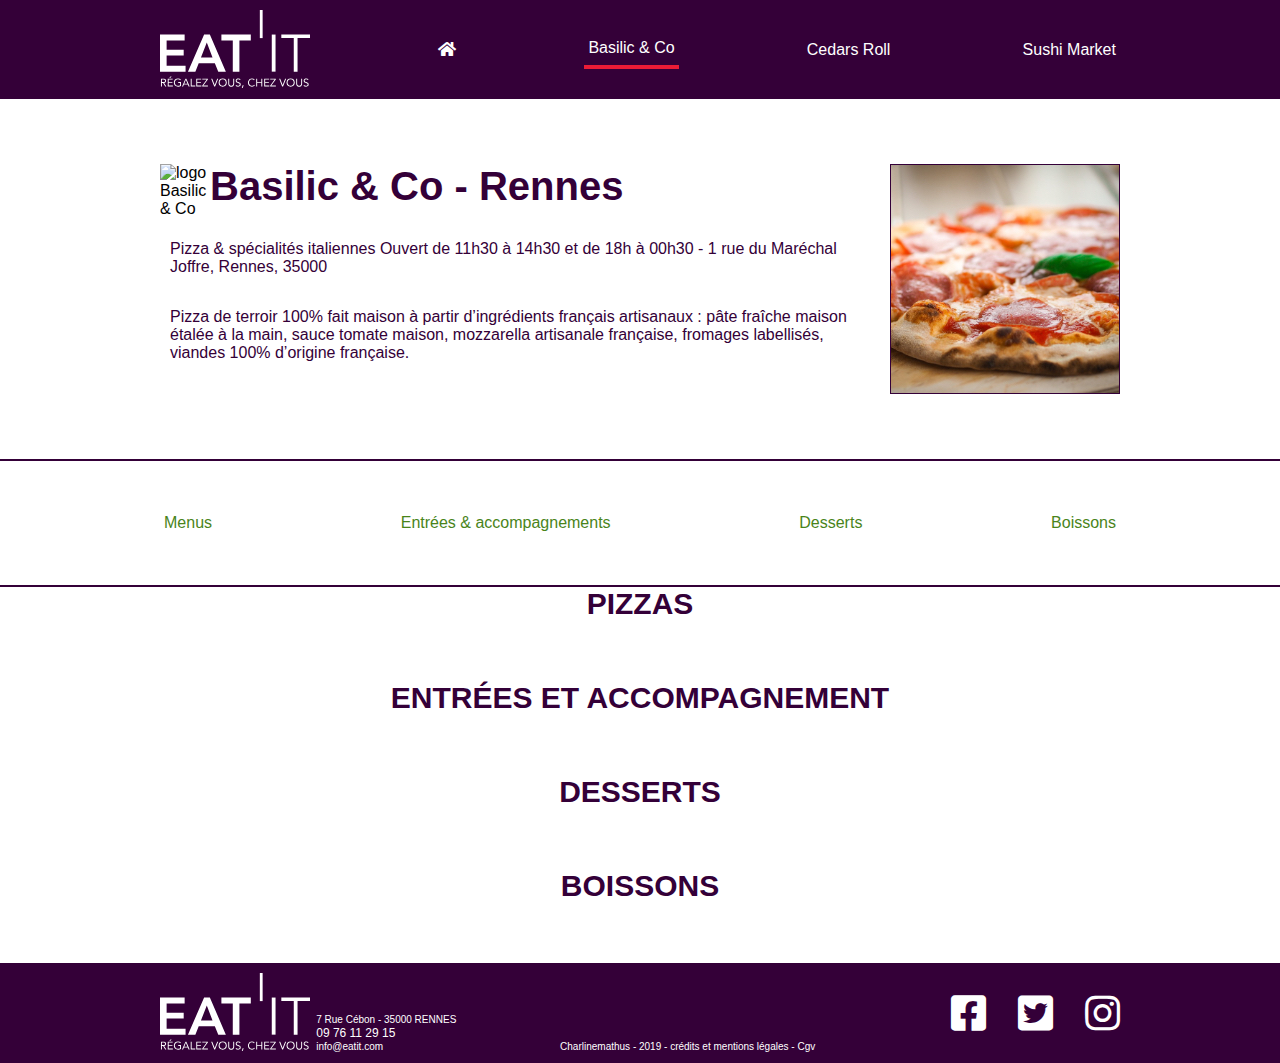
==== commit 658092de: "mise en page du header de la page resto1" ====
--- a/resto1.html
+++ b/resto1.html
@@ -65,8 +65,18 @@
             <img src="images/img_resto1.jpg" alt="pizza">
           </div><!--/resto_img-->
 
+        </div><!--/container-->
 
-        </div><!--/container-->
+        <nav class="second_nav"> <!--/navigation secondaire-->
+
+            <ul class="container">
+              <li><a href="#menu">Menus</a></li>
+              <li><a href="#acc">Entrées & accompagnements</a></li>
+              <li><a href="#dessert">Desserts</a></li>
+              <li><a href="#boisson">Boissons</a></li>
+            </ul>
+
+        </nav>
 
     </section><!--/resto-->
 
@@ -78,7 +88,7 @@
 
 
     <!-- pizzas ------------------------------------------------------------------------------------------->
-    <section class="menus">
+    <section class="menus" id="menu">
 
       <div class="container">
         <h1>Pizzas</h1>
@@ -89,7 +99,7 @@
 
 
     <!-- entrees et accompagnements ---------------------------------------------------------------------------------------------------->
-    <section class="accompagnements">
+    <section class="accompagnements" id="acc">
 
       <div class="container">
         <h1>Entrées et accompagnement</h1>
@@ -100,7 +110,7 @@
 
 
   <!-- desserts ---------------------------------------------------------------------------------------------->
-    <section class="desserts">
+    <section class="desserts" id="dessert">
       
       <div class="container">
         <h1>Desserts</h1>
@@ -112,7 +122,7 @@
 
 
     <!-- boissons -------------------------------------------------------------------------------------------------------------->
-    <section class="boissons">
+    <section class="boissons" id="boisson">
 
       <div class="container">
         <h1>Boissons</h1>
--- a/css/styles.css
+++ b/css/styles.css
@@ -91,10 +91,6 @@
   align-items: center;
 }
 
-.main_nav ul {
-  display: flex;
-}
-
 
 .main_nav ul a {
   display: inline-block;
@@ -137,7 +133,7 @@
 
 /* slider (index) ---------------------------------------------------------------------------------------------*/
 
-.slider, .restos {
+.slider {
   padding-top:99px; /* permets de "rattrapper" la hauteur de l'image cachée par la navbar qui passe par dessus */
 }
 
@@ -175,6 +171,63 @@
 }
 
 
+/* resto (page resto)------------------------------------------------------------------------------------*/
+
+.restos {
+  padding-top:99px;
+}
+
+
+.restos .container, .presentation_restos, .restos_title, .restos_txt {
+  display: flex;
+}
+
+
+.restos .container {
+  padding: 65px 0; 
+}
+
+
+.restos .restos_logo {
+  width: 50px;
+  height: 50px;
+}
+
+
+.restos h2 {
+  margin: 0;
+}
+
+
+.restos .restos_txt {
+  flex-direction: column;
+  flex-basis: 66.66%;
+  padding: 10px;
+}
+
+
+.second_nav {
+  border-top: 2px solid #340038;
+  border-bottom: 2px solid #340038;
+}
+
+
+.second_nav .container {
+  display:flex;
+  justify-content: space-between;
+  align-items: center;
+  padding: 45px 0;
+}
+
+
+.second_nav ul a {
+  display: inline-block;
+  padding: 0.5rem 0.25rem; /* permet d'augmenter la zone de réaction pour le clic-utilisateur */
+  font-size: 1rem;
+  color: #49841A;
+}
+
+
 /* MAIN ===================================================================================================================== */
 
 /* section nos partenaires (index) ----------------------------------------------------------------------------- */ 
@@ -412,23 +465,7 @@
 }
 
 
-/* resto (page resto)------------------------------------------------------------------------------------*/
-
-.restos .container, .presentation_restos, .restos_title, .restos_txt {
-  display: flex;
-}
-
-
-.restos_txt {
-  flex-direction: column;
-  flex-basis: 66.66%;
-}
-
-
-.restos_logo {
-  width: 50px;
-  height: 50px;
-}
+
 
 /* FOOTER =========================================================================================================================== */
 
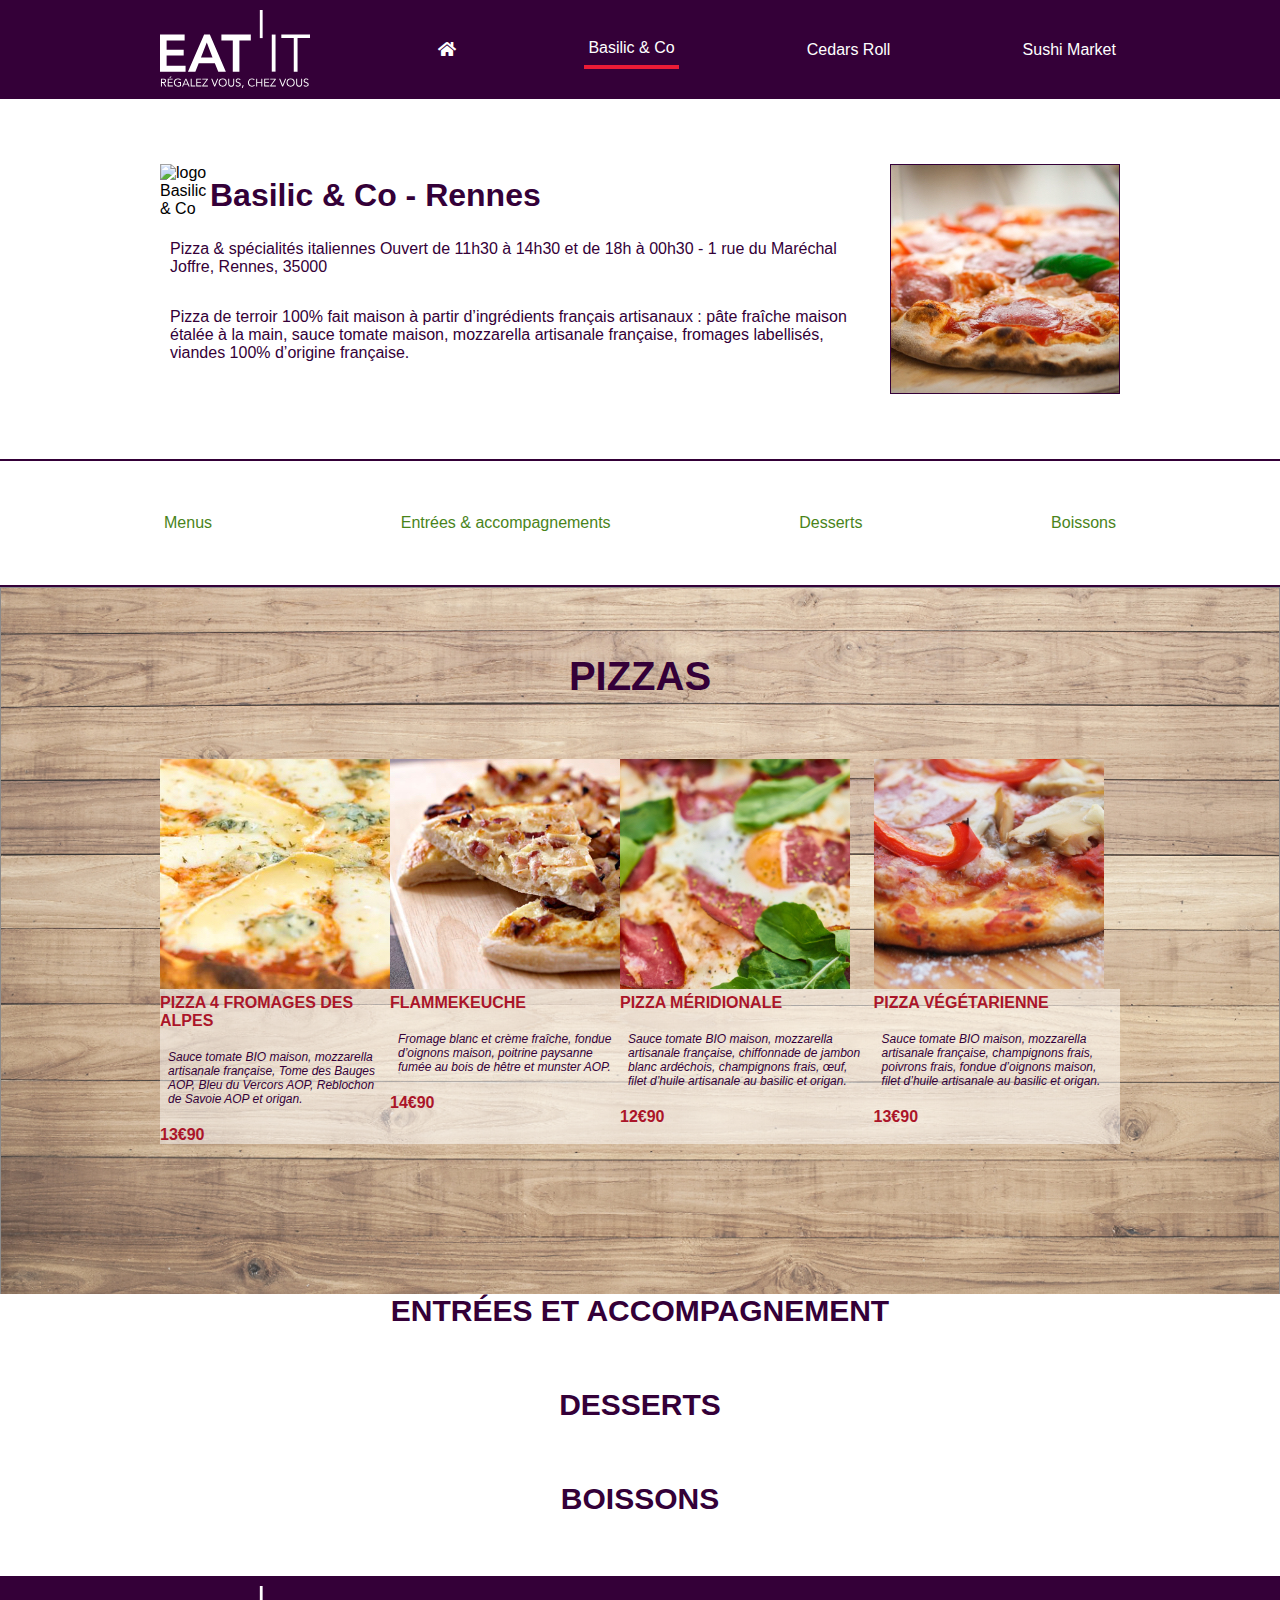
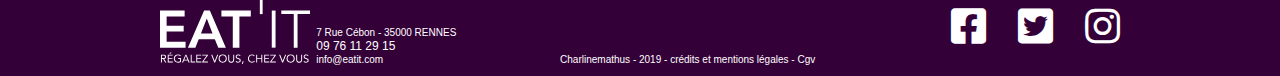
==== commit 3a378a0c: "css partie menus pizza et indication de l'url pour les liens des réseaux sociaux sur html de l'index" ====
--- a/resto1.html
+++ b/resto1.html
@@ -93,9 +93,50 @@
       <div class="container">
         <h1>Pizzas</h1>
 
-        
+        <div class="menus_list">
+          <div class="list">
+            <div class="img_menu"><img src="images/bCo_alpes.jpg" alt="pizza 4 fromages" title="4 fromages des Alpes"></div> 
+            <div class="txt">
+              <h4>Pizza 4 fromages des Alpes</h4>
+              <p>Sauce tomate BIO maison, mozzarella artisanale française, Tome des Bauges AOP, Bleu du Vercors AOP, Reblochon de Savoie AOP et origan.
+              </p>
+              <p>13€90</p>
+            </div><!--/txt-->
+          </div><!--/menu_1-->
+          
+
+          <div class="list">
+            <div class="img_menu"><img src="images/bCo_flammekuche.jpg" alt="flammekuche" title="flammekuche"></div> 
+            <div class="txt">
+              <h4>Flammekeuche</h4>
+              <p>Fromage blanc et crème fraîche, fondue d’oignons maison, poitrine paysanne fumée au bois de hêtre et munster AOP.</p>
+              <p>14€90</p>
+            </div><!--/txt-->
+          </div><!--/menu_2-->
+          
+
+          <div class="list">
+            <div class="img_menu"><img src="images/bCo_meridionnale.jpg" alt="pizza méridionale" title="pizza méridionnale"></div>
+            <div class="txt">
+              <h4>Pizza méridionale</h4>
+              <p>Sauce tomate BIO maison, mozzarella artisanale française, chiffonnade de jambon blanc ardéchois, champignons frais, œuf, filet d’huile artisanale au basilic et origan.</p>
+              <p>12€90</p>
+            </div><!--/txt-->
+          </div><!--/menu_3-->
+
+
+          <div class="list">
+            <div class="img_menu"><img src="images/bCo_vegetarienne.jpg" alt="pizza végétaerinne" title="pizza végétarienne"></div>
+            <div class="txt">
+              <h4>Pizza végétarienne</h4>
+              <p>Sauce tomate BIO maison, mozzarella artisanale française, champignons frais, poivrons frais, fondue d’oignons maison, filet d’huile artisanale au basilic et origan.</p>
+              <p>13€90</p>
+            </div><!--/txt-->
+          </div><!--/menu_4-->
+        </div><!--/menus_list-->
+
       </div><!--/container-->
-    </section><!--/partenaires-->
+    </section><!--/menus-->
 
 
     <!-- entrees et accompagnements ---------------------------------------------------------------------------------------------------->
--- a/css/styles.css
+++ b/css/styles.css
@@ -196,6 +196,8 @@
 
 .restos h2 {
   margin: 0;
+  font-size: 2em;
+  margin-top: auto;
 }
 
 
@@ -270,12 +272,12 @@
 
 
 .partenaires .txt {
+  flex-grow: 1;
   background-color: #ffffff80;
   width: 310px;
   padding: 10px;
   color: #340038;
   font-size: 0.875em;
-  flex-grow: 1;
 }
 
 
@@ -463,6 +465,69 @@
   background-image: url(../images/icone_bulle.svg);
   margin: 0 auto;
 }
+
+
+/* menus (page resto) -------------------------------------------------------------------------------------- */
+
+.menus {
+  background: url(../images/bg_resto.jpg) no-repeat;
+  background-size: cover;
+  padding-top: 67px;
+  padding-bottom: 150px;
+}
+
+
+.menus h1 {
+  text-transform: uppercase;
+  font-size: 2.5em;
+}
+
+.menus .menus_list {
+  display: flex;
+  justify-content: space-between;
+}
+
+
+.menus .list {
+  display: flex;
+  flex-direction: column;
+}
+
+
+.list .txt {
+  flex-grow: 1;
+  background-color: #ffffff80;
+}
+
+
+.list h4 {
+  margin-top: 5px;
+  margin-bottom: 0;
+}
+
+
+.menus h4, .list .txt p:nth-of-type(2) {
+  text-transform: uppercase;
+  font-weight: bold;
+  color: #AB1529;
+}
+
+
+.list .txt p:nth-of-type(1) {
+  font-size: 0.75em;
+  font-style: italic;
+  padding: 0.5rem;
+}
+
+
+.list .txt p:nth-of-type(2) {
+  margin-bottom: 0;
+  margin-top: auto;
+}
+
+
+
+
 
 
 
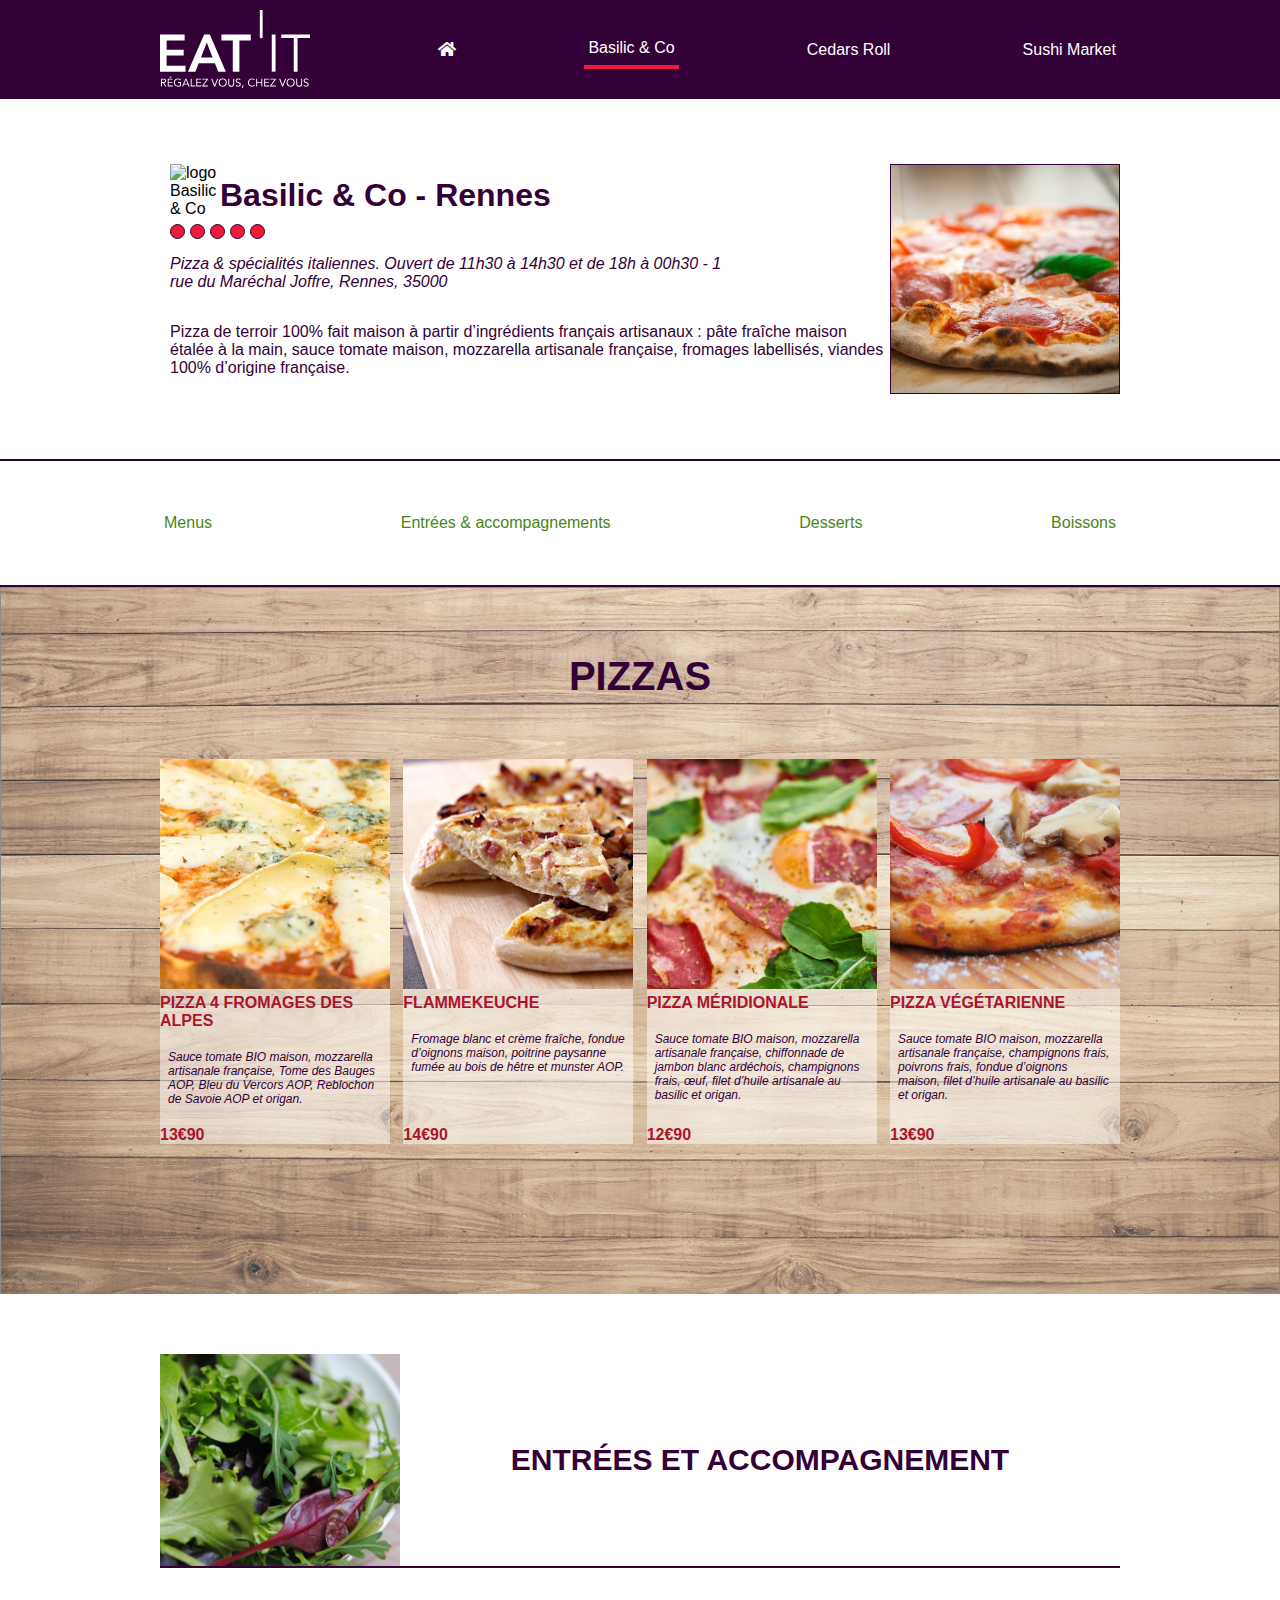
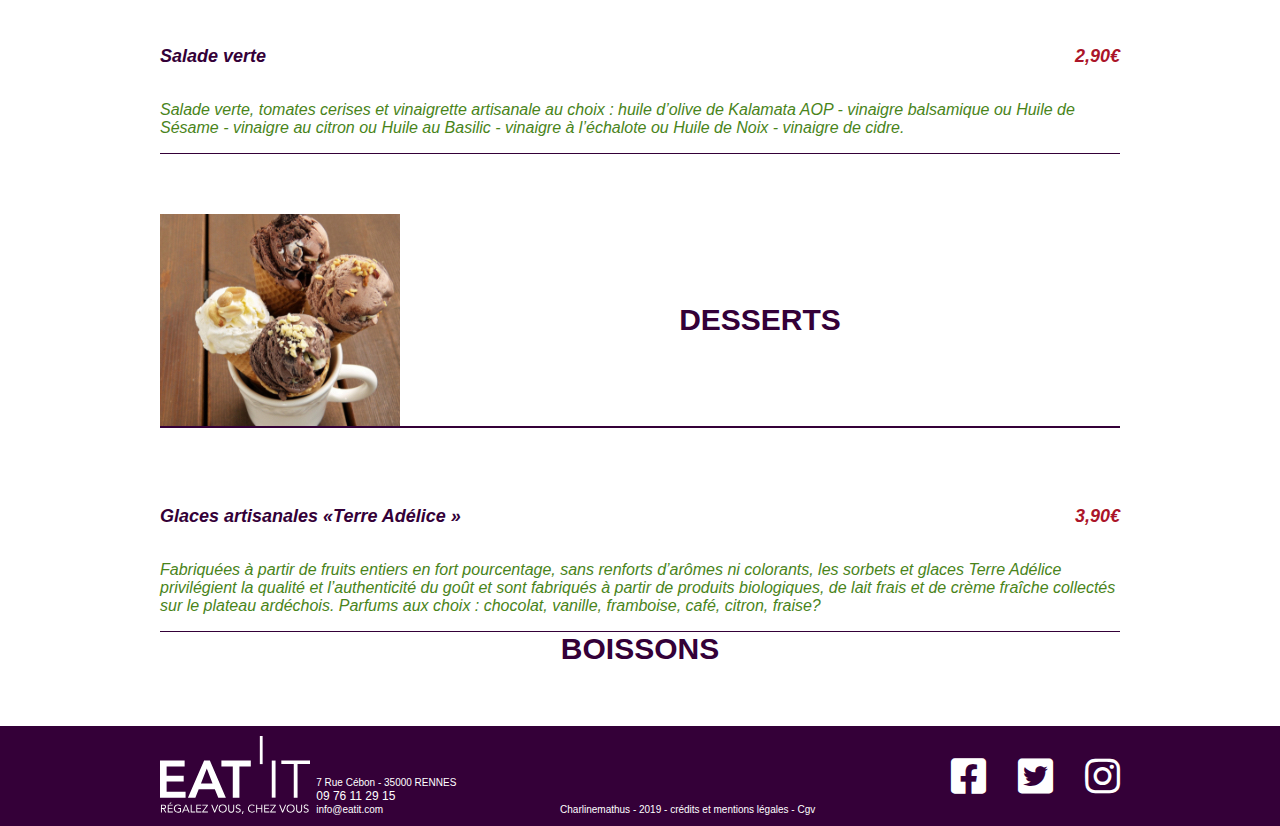
==== commit 1dc10fe7: "mise en page css section entres et acc et desserts sur page resto. ajout des href sur les balise a d" ====
--- a/resto1.html
+++ b/resto1.html
@@ -6,25 +6,30 @@
   <meta http-equiv="X-UA-Compatible" content="ie=edge">
   <link rel="stylesheet" href="css/styles.css">
   <link rel="stylesheet" href="https://use.fontawesome.com/releases/v5.8.1/css/all.css">
+  <link rel="icon" type="image/png" href="images/favicon.png"/>
   <title>Basilic & Co</title>
 </head>
 
-<body>
-  <!-- HEADER ================================================================================================================-->
+
+<body class="page_resto">
+
+  <!-- MAIN NAV ===================================================================================================================-->
+  <nav class="main_nav"> 
+  
+      <ul class="container">
+        <li><div class="logo_navbar"><a href="index.html" class="logo_header"><img src="images/logo_white.svg" alt="logo_eat_it"></a></div></li>
+        <li><a href="index.html"><i class="fas fa-home fa-1x"></i></a></li>
+        <li><a href="resto1.html" class="active">Basilic & Co</a></li>
+        <li><a href="resto2.html">Cedars Roll</a></li>
+        <li><a href="resto3.html">Sushi Market</a></li>
+      </ul>
+    
+  </nav><!--/main_nav -->
+
+
+  <!-- HEADER =====================================================================================================================-->
   <header class="page_header">
 
-    <!-- navigation principale -------------------------------------------------------------------------------------------------->
-    <nav class="main_nav"> 
-
-        <ul class="container">
-          <li><div class="logo_navbar"><a href="index.html" class="logo_header"><img src="images/logo_white.svg" alt="logo_eat_it"></a></div></li>
-          <li><a href="index.html"><i class="fas fa-home fa-1x"></i></a></li>
-          <li><a href="resto1.html" class="active">Basilic & Co</a></li>
-          <li><a href="resto2.html">Cedars Roll</a></li>
-          <li><a href="resto3.html">Sushi Market</a></li>
-        </ul>
-      
-    </nav><!-- /main_nav -->
 
     <!-- restos ----------------------------------------------------------------------------------------------------------------->
     <section class="restos">
@@ -48,9 +53,9 @@
             </div>
 
             <div class="restos_txt">
-              <p>Pizza & spécialités italiennes 
-                  Ouvert de 11h30 à 14h30 et de 18h à 00h30 -
-                  1 rue du Maréchal Joffre, Rennes, 35000
+              <p>Pizza & spécialités italiennes.
+                Ouvert de 11h30 à 14h30 et de 18h à 00h30 -
+                1 rue du Maréchal Joffre, Rennes, 35000
               </p>
 
               <p>Pizza de terroir 100% fait maison à partir d’ingrédients français artisanaux : 
@@ -86,7 +91,6 @@
   <!-- MAIN =====================================================================================================================-->
   <main>
 
-
     <!-- pizzas ------------------------------------------------------------------------------------------->
     <section class="menus" id="menu">
 
@@ -143,9 +147,20 @@
     <section class="accompagnements" id="acc">
 
       <div class="container">
-        <h1>Entrées et accompagnement</h1>
-
-        
+
+        <div class="bloc_titre">
+          <div class="img"><img src="images/bCo_salade.jpg" alt="salade verte"></div>
+          <h1>Entrées et accompagnement</h1>
+        </div>
+
+        <div class="bloc_txt">
+          <div class="plat">
+            <p>Salade verte</p>
+            <p>2,90€</p>
+          </div>
+          <p>Salade verte, tomates cerises et vinaigrette artisanale au choix : huile d’olive de Kalamata AOP - vinaigre balsamique ou Huile de Sésame - vinaigre au citron ou Huile au Basilic - vinaigre à l’échalote ou Huile de Noix - vinaigre de cidre.</p>
+        </div>
+
       </div><!--/container-->
     </section><!--/process-->
 
@@ -154,10 +169,22 @@
     <section class="desserts" id="dessert">
       
       <div class="container">
-        <h1>Desserts</h1>
-
-      
-       </div> 
+        <div class="bloc_titre">
+          <div class="img"><img src="images/bCo_glaces.jpg" alt="glaces"></div>
+            <h1>Desserts</h1>
+          </div>
+
+          <div class="bloc_txt">
+            <div class="plat">
+              <p>Glaces artisanales  «Terre Adélice »</p>
+              <p>3,90€</p>
+          </div>
+          <p>Fabriquées à partir de fruits entiers en fort pourcentage, sans renforts d’arômes ni colorants, les sorbets et glaces Terre Adélice privilégient la qualité et l’authenticité du goût et sont fabriqués à partir de produits biologiques, de lait frais et de crème fraîche collectés sur le plateau ardéchois.
+              Parfums aux choix : chocolat, vanille, framboise, café, citron, fraise?</p>
+        </div>
+
+      </div>
+
 
     </section><!--/presentation -->
 
@@ -192,9 +219,9 @@
 
         <nav class="footer_nav">
           <ul>
-            <li><a href="#" target="blank" class="btn_rs bnt_fb" title="notre page Facebook">Facebook<i class="fab fa-facebook-square fa-2x"></i></a></li>
-            <li><a href="#" target="blank" class="btn_rs bnt_tw" title="notre page Twitter">Twitter<i class="fab fa-twitter-square fa-2x"></i></a></li>
-            <li><a href="#" target="blank" class="btn_rs bnt_inst" title="notre page Insta">Instagram<i class="fab fa-instagram fa-2x"></i></a></li>
+            <li><a href="http://www.facebook.com" target="blank" class="btn_rs bnt_fb" title="notre page Facebook">Facebook<i class="fab fa-facebook-square fa-2x"></i></a></li>
+            <li><a href="http://www.twitter.com" target="blank" class="btn_rs bnt_tw" title="notre page Twitter">Twitter<i class="fab fa-twitter-square fa-2x"></i></a></li>
+            <li><a href="http://www.instagram.com" target="blank" class="btn_rs bnt_inst" title="notre page Insta">Instagram<i class="fab fa-instagram fa-2x"></i></a></li>
           </ul>
         </nav><!--/footer_nav -->
       
--- a/css/styles.css
+++ b/css/styles.css
@@ -65,19 +65,12 @@
 }
 
 
-/* HEADER ============================================================================================================================ */
-header {
-  display: flex;
-  flex-direction: column;
-}
-
-
-/* main_nav --------------------------------------------------------------------------------------*/
+/* MAIN NAV ========================================================================================================================== */
 
 .main_nav {
   padding: 10px 0; /* padding de 30 en haut et en bas et 0 à gauche et droite */
   background-color: #340038;
-  position: fixed; /* navbar fixe au scroll vertical */
+  position: sticky; /* navbar fixe au scroll vertical */
   top:0; /* position de la fixation de la navbar, en haut */
   width: 100%; /* prend toute la largeur disponible */
   z-index: 100; /* je veux m'assurer que les autres éléments passent bien "dessous" */
@@ -131,16 +124,13 @@
 }
 
 
+
+/* HEADER ============================================================================================================================ */
+
 /* slider (index) ---------------------------------------------------------------------------------------------*/
 
-.slider {
-  padding-top:99px; /* permets de "rattrapper" la hauteur de l'image cachée par la navbar qui passe par dessus */
-}
-
-
 .slide {
-  position: relative; 
-  
+  position: relative;
 }
 
 
@@ -173,18 +163,13 @@
 
 /* resto (page resto)------------------------------------------------------------------------------------*/
 
-.restos {
-  padding-top:99px;
-}
-
-
 .restos .container, .presentation_restos, .restos_title, .restos_txt {
   display: flex;
 }
 
 
 .restos .container {
-  padding: 65px 0; 
+  padding: 65px 0 65px 10px;
 }
 
 
@@ -204,7 +189,32 @@
 .restos .restos_txt {
   flex-direction: column;
   flex-basis: 66.66%;
-  padding: 10px;
+}
+
+
+.restos .restos_txt p:nth-of-type(1) {
+  padding-right: 160px;
+  font-style: italic;
+}
+
+
+.notation ul{
+  display:flex;
+  margin-top: 10px;
+}
+
+
+.notation ul li {
+  margin-right: 5px;
+}
+
+
+.cercle {
+  width: 15px;
+  height: 15px;
+  background-color:#EB1C36;
+  border: 1px solid #340038;
+  border-radius: 7.5px;
 }
 
 
@@ -491,12 +501,15 @@
 .menus .list {
   display: flex;
   flex-direction: column;
+  flex-basis: 230px;
 }
 
 
 .list .txt {
   flex-grow: 1;
   background-color: #ffffff80;
+  display: flex;
+  flex-direction: column;
 }
 
 
@@ -526,8 +539,57 @@
 }
 
 
-
-
+/* Entrées et accompagnements (page resto)------------------------------------------------------------------------------ */
+
+.accompagnements, .desserts{
+  padding-top: 60px;
+}
+
+.bloc_titre {
+  display: flex;
+  align-items: center;
+  border-bottom: 2px solid #340038;
+}
+
+.bloc_titre h1 {
+  margin-bottom: 0;
+  margin: 0 auto;
+}
+
+
+.bloc_txt, .plat {
+  display: flex;
+}
+
+
+.bloc_txt {
+  flex-direction: column;
+  border-bottom: 1px solid #340038;
+}
+
+
+.bloc_txt p {
+  color: #49841A;
+  font-style: italic;
+}
+
+
+.plat {
+  margin-top: 60px;
+}
+
+
+.plat p {
+  font-weight: bold;
+  font-size: 1.125em;
+  color: #340038;
+}
+
+
+.plat p:nth-of-type(2){
+  margin-left: auto;
+  color: #AB1529
+}
 
 
 
@@ -551,6 +613,11 @@
 }
 
 
+.page_footer a {
+  color: #ffffff;
+}
+
+
 .footer_logo {
   display: flex;
   align-items: flex-end;
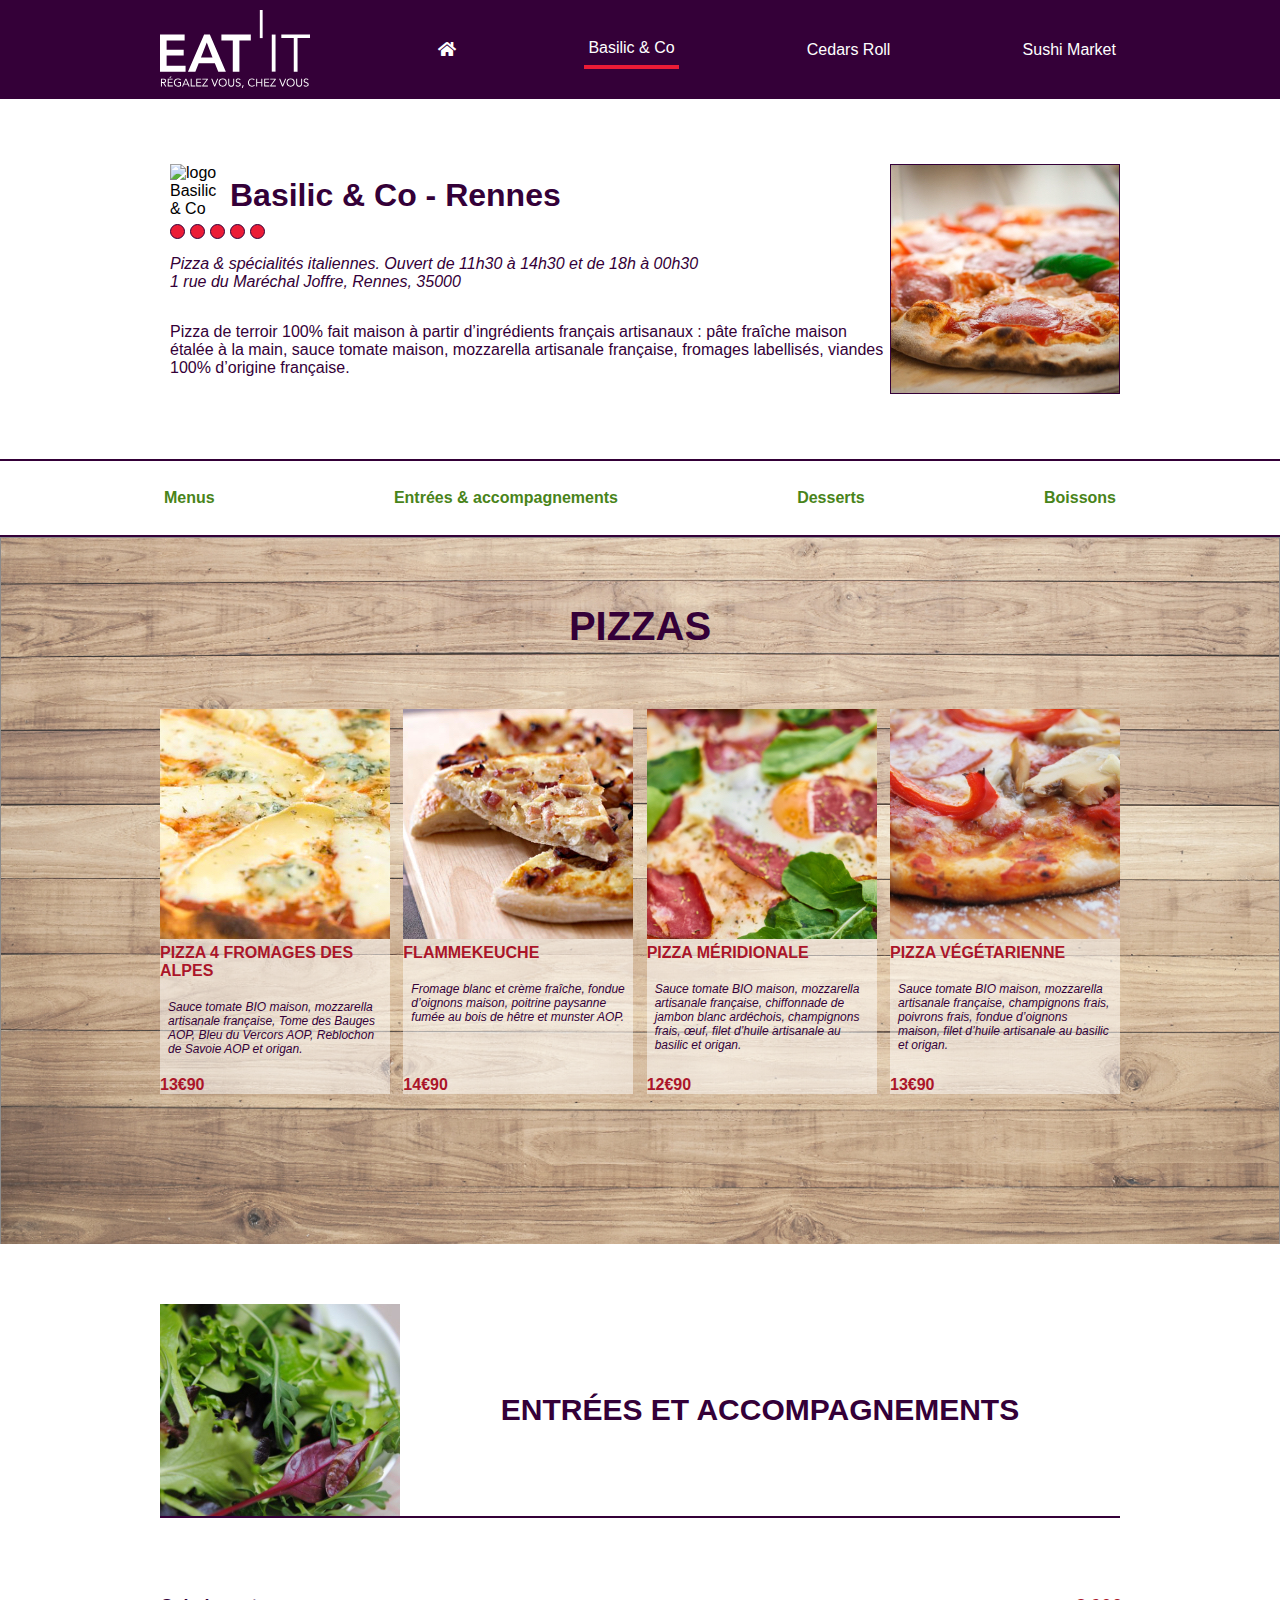
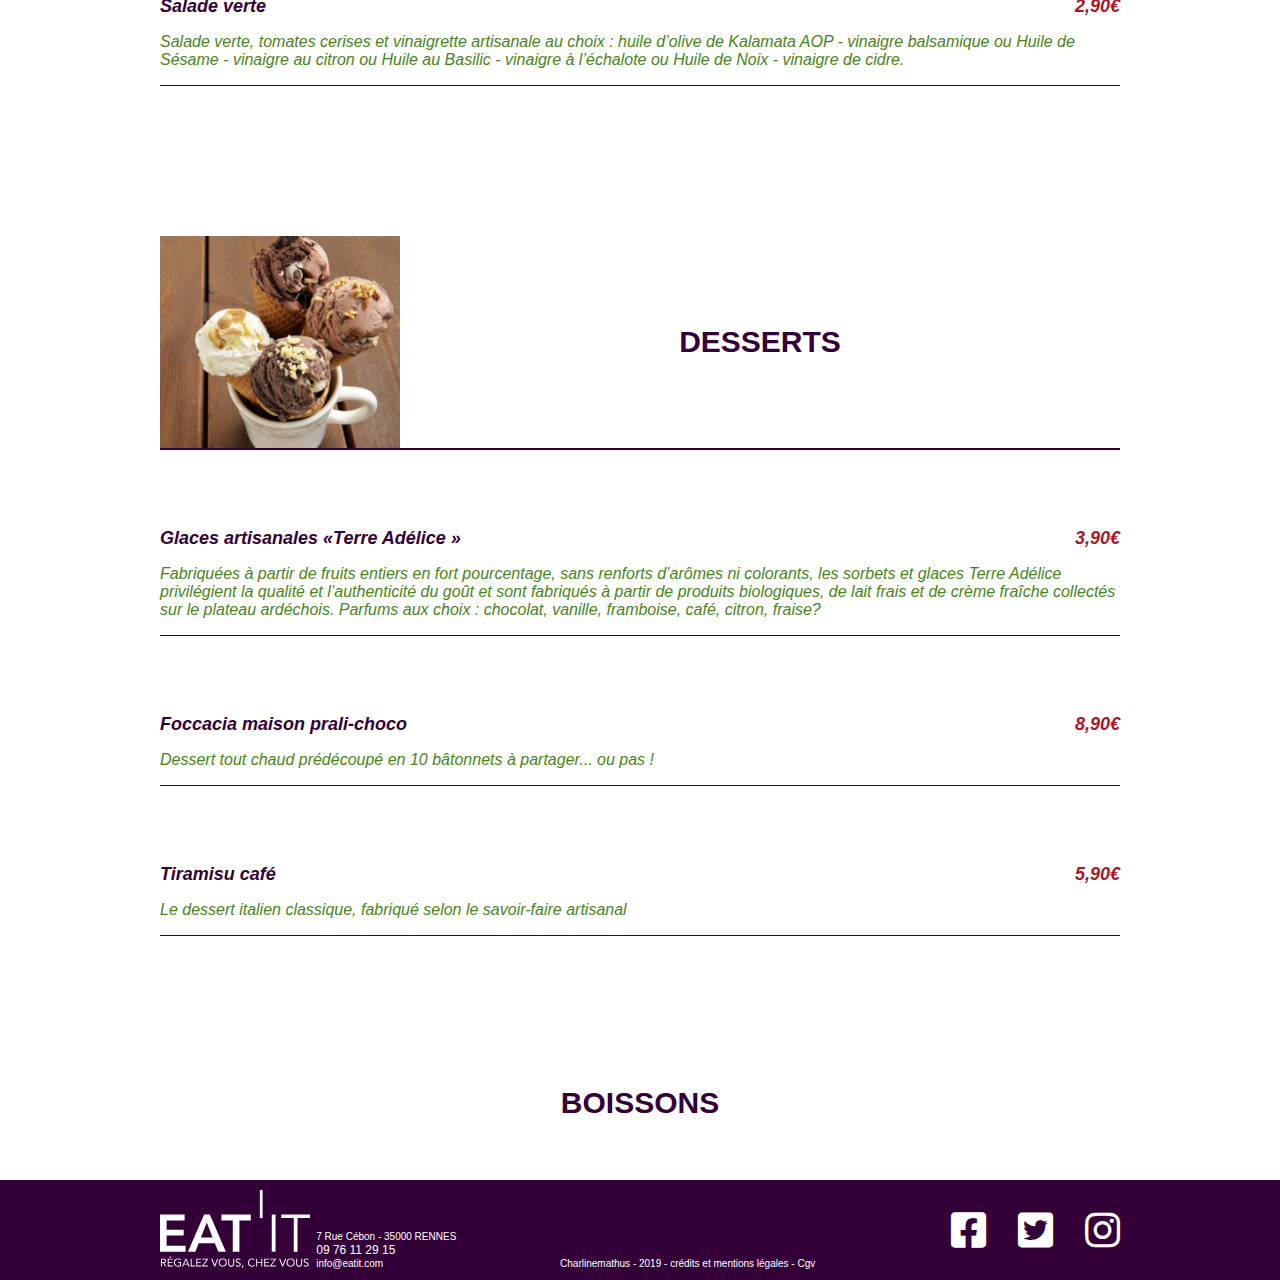
==== commit 3a072012: "ajout de lignes html et css, afin d'afficher une image au survol d'un texte, ici sur le survol d'un " ====
--- a/resto1.html
+++ b/resto1.html
@@ -54,7 +54,7 @@
 
             <div class="restos_txt">
               <p>Pizza & spécialités italiennes.
-                Ouvert de 11h30 à 14h30 et de 18h à 00h30 -
+                Ouvert de 11h30 à 14h30 et de 18h à 00h30</br>
                 1 rue du Maréchal Joffre, Rennes, 35000
               </p>
 
@@ -150,7 +150,7 @@
 
         <div class="bloc_titre">
           <div class="img"><img src="images/bCo_salade.jpg" alt="salade verte"></div>
-          <h1>Entrées et accompagnement</h1>
+          <h1>Entrées et accompagnements</h1>
         </div>
 
         <div class="bloc_txt">
@@ -158,7 +158,9 @@
             <p>Salade verte</p>
             <p>2,90€</p>
           </div>
-          <p>Salade verte, tomates cerises et vinaigrette artisanale au choix : huile d’olive de Kalamata AOP - vinaigre balsamique ou Huile de Sésame - vinaigre au citron ou Huile au Basilic - vinaigre à l’échalote ou Huile de Noix - vinaigre de cidre.</p>
+          <p>Salade verte, tomates cerises et vinaigrette artisanale au choix : huile d’olive de Kalamata AOP - 
+            vinaigre balsamique ou Huile de Sésame - vinaigre au citron ou Huile au Basilic - vinaigre à l’échalote 
+            ou Huile de Noix - vinaigre de cidre.</p>
         </div>
 
       </div><!--/container-->
@@ -178,10 +180,32 @@
             <div class="plat">
               <p>Glaces artisanales  «Terre Adélice »</p>
               <p>3,90€</p>
-          </div>
-          <p>Fabriquées à partir de fruits entiers en fort pourcentage, sans renforts d’arômes ni colorants, les sorbets et glaces Terre Adélice privilégient la qualité et l’authenticité du goût et sont fabriqués à partir de produits biologiques, de lait frais et de crème fraîche collectés sur le plateau ardéchois.
-              Parfums aux choix : chocolat, vanille, framboise, café, citron, fraise?</p>
-        </div>
+            </div>
+            <p>Fabriquées à partir de fruits entiers en fort pourcentage, sans renforts d’arômes ni colorants, 
+            les sorbets et glaces Terre Adélice privilégient la qualité et l’authenticité du goût et sont fabriqués à partir 
+            de produits biologiques, de lait frais et de crème fraîche collectés sur le plateau ardéchois.
+            Parfums aux choix : chocolat, vanille, framboise, café, citron, fraise?</p>
+          </div>
+
+          <div class="bloc_txt">
+            <div class="plat">
+              <!-- permet de faire apparaitre une image au survol d'un texte, ici le nom du dessert -->
+              <!-- <p><a class=foc>Focaccia maison prali-choco<span><img src="images/bCo_focaccia.jpg" alt="focaccia"/></span></a></p> -->
+              <p>Foccacia maison prali-choco</p>
+              <p>8,90€</p>
+            </div>
+            <p>Dessert tout chaud prédécoupé en 10 bâtonnets à partager... ou pas !</p>
+          </div>
+
+          <div class="bloc_txt">
+            <div class="plat">
+              <!-- permet de faire apparaitre une image au survol d'un texte, ici le nom du dessert -->
+              <!-- <p><a class=tir>Tiramisu café<span><img src="images/bCo_tiramisu.jpg" alt="tiramisu"/></span></a></p> -->
+              <p>Tiramisu café</p>
+              <p>5,90€</p>
+            </div>
+            <p>Le dessert italien classique, fabriqué selon le savoir-faire artisanal</p>
+          </div>
 
       </div>
 
--- a/css/styles.css
+++ b/css/styles.css
@@ -181,8 +181,9 @@
 
 .restos h2 {
   margin: 0;
+  margin-top: auto;
+  padding-left: 0.625rem;
   font-size: 2em;
-  margin-top: auto;
 }
 
 
@@ -228,7 +229,7 @@
   display:flex;
   justify-content: space-between;
   align-items: center;
-  padding: 45px 0;
+  padding: 20px 0;
 }
 
 
@@ -236,6 +237,7 @@
   display: inline-block;
   padding: 0.5rem 0.25rem; /* permet d'augmenter la zone de réaction pour le clic-utilisateur */
   font-size: 1rem;
+  font-weight: bold;
   color: #49841A;
 }
 
@@ -324,11 +326,6 @@
 }
 
 
-.etape:nth-of-type(3) {
-  padding-top: 0.5rem;
-}
-
-
 .etape_process {
   display: flex;
 }
@@ -541,9 +538,15 @@
 
 /* Entrées et accompagnements (page resto)------------------------------------------------------------------------------ */
 
-.accompagnements, .desserts{
+.accompagnements {
   padding-top: 60px;
 }
+
+
+.desserts, .boissons {
+  padding-top: 150px;
+}
+
 
 .bloc_titre {
   display: flex;
@@ -580,9 +583,11 @@
 
 
 .plat p {
+  margin-bottom:0;
   font-weight: bold;
   font-size: 1.125em;
   color: #340038;
+  
 }
 
 
@@ -592,6 +597,23 @@
 }
 
 
+/* affichage image au survol du texte (ici nom du dessert) */
+/* .plat a.foc span, .plat a.tir span { 
+  display: none; 
+}
+ 
+
+.plat a.foc:hover span, .plat a.tir:hover span {
+  display: block; 
+  margin-top: 10px;
+}
+
+
+.plat a span img {
+  width: 96px;
+  height: 128px;
+  box-shadow: 2px 2px 5px #818181;
+} */
 
 
 /* FOOTER =========================================================================================================================== */
